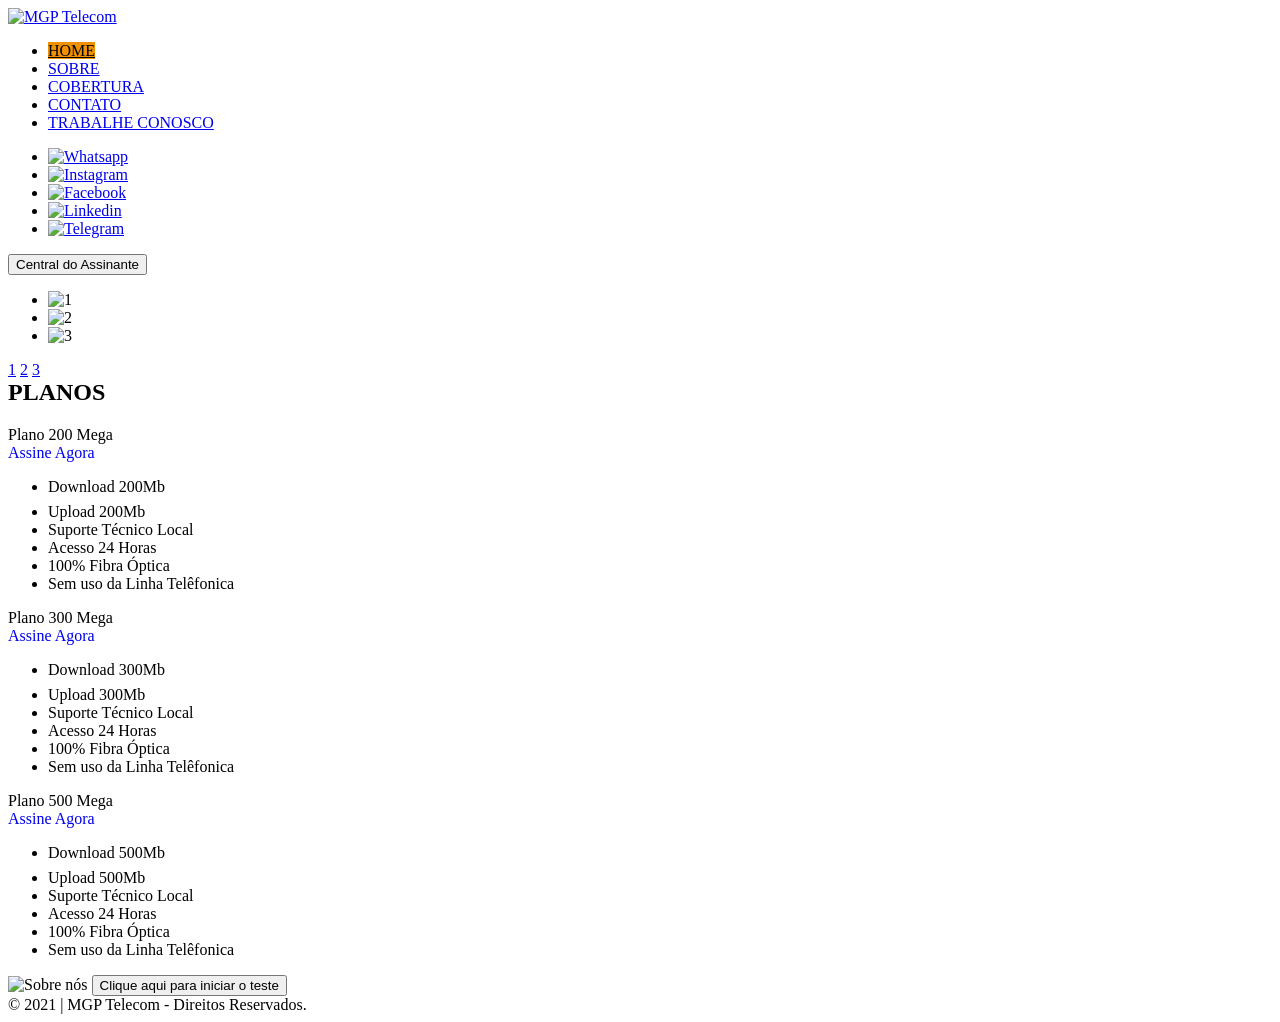
==== index.html @ 91eeede3 "Create index.html" ====
<!DOCTYPE html>
<html lang="pt-br">

<head>
    <meta charset="UTF-8">
    <meta http-equiv="X-UA-Compatible" content="IE=edge">
    <meta name="viewport" content="width=device-width, initial-scale=1.0, max-scale=1.0">
    <title>MGP Telecom</title>
    <meta property="og:locale" content="pt_BR">
    <meta property="og:type" content="website">
    <meta property="og:title" content="MGP Telecom">
    <meta property="og:url" content="https://www.mgp.net.br/">
    <meta property="og:site_name" content="MGP Telecom">
    <link rel="sortcut icon" href="imagens/LogoMGP.png">

    <!--Style principal-->
    <link rel="stylesheet" href="css/style.css">
    <link rel="stylesheet" href="css/index.css">
    <link rel="stylesheet" href="css/cabecalho.css">
    <link rel="stylesheet" type="text/css" href="./javascript/banner/banner.css" />
    <!--Javascript-->
    <script type="text/javascript" src="./javascript/banner/jquery.js"></script>
</head>

<body>
    <div id="all">
        <header>
            <!--Cabeçalho-->
            <div class="container_1">
                <div class="grade_1">
                    <div class="cabecalho_logo">
                        <a class="logomarca" href="index.html"><img src="imagens/logoBrancoSFundoRetangular.png" target="_blank" alt="MGP Telecom"></a>
                    </div>
                    <div class="cabecalho_menu">
                        <ul class="menu_ul">
                            <li><a style="background-color: #f09101;color: #000000;" href="index.html">HOME</a ></li>
                            <li><a href="sobre.html">SOBRE</a></li>
                            <li><a href="cobertura.html">COBERTURA</a></li>
                            <li><a href="contato.html">CONTATO</a></li>
                            <li><a href="trabalheConosco.html">TRABALHE CONOSCO</a></li>
                        </ul>
                    </div>
                    <div class="cabecalho_ld">
                        <div class="cabecalho_ld_informacoes">
                            <div class="cabecalho_ld_informacoes_icones">
                                <ul>
                                    <li>
                                        <a class="icones" href="https://api.whatsapp.com/send?phone=5544999221642&text=Suporte" target="_blank"><img src="imagens/WhatsApp.png" alt="Whatsapp"></a>
                                    </li>
                                    <li>
                                        <a class="icones" href="https://www.instagram.com/mgptelecom/" target="_blank"><img src="imagens/Instagram.png" alt="Instagram"></a>
                                    </li>
                                    <li>
                                        <a class="icones" href="https://www.facebook.com/mgptelecom/" target="_blank"><img src="imagens/Facebook02.png" alt="Facebook"></a>
                                    </li>
                                    <li>
                                        <a class="icones" href="#" target="_blank"><img src="imagens/Linkedin.png" alt="Linkedin"></a>
                                    </li>
                                    <li>
                                        <a class="icones" href="#" target="_blank"><img src="imagens/Telegram.png" alt="Telegram"></a>
                                    </li>
                                </ul>
                            </div>
                        </div>
                        <div class="cabecalho_ld_botao">
                            <a style="text-decoration:none" href="https://central.mgp.net.br/" target="_blank" class="login-window">
                                <button>Central do Assinante</button>
                            </a>
                        </div>
                    </div>
                </div>
            </div>
        </header>
        <!--AtendimentoHuggy-->
        <script>
            var $_Huggy = {
                defaultCountry: '+55',
                widget_id: '2372',
                company: '7444'
            };
            (function(i, s, o, g, r, a, m) {
                i[r] = {
                    context: {
                        id: 'e27ff094fc1bafe46ef575c169237494'
                    }
                };
                a = o;
                o = s.createElement(o);
                o.async = 1;
                o.src = g;
                m = s.getElementsByTagName(a)[0];
                m.parentNode.insertBefore(o, m);
            })(window, document, 'script', 'https://js.huggy.chat/widget.min.js', 'pwz');
        </script>
        <!--FimAtendimentoHuggy-->
        <section>
            <!--Banner-->
            <div class="container_7">
                <div class="grade_7">
                    <div id="wowslider-container1">
                        <div class="ws_images">
                            <ul>
                                <li><img src="./imagens/slider_1.jpg" alt="1" title="1" id="wows1_0" /></li>
                                <li><img src="./imagens/slider_2.png" alt="2" title="2" id="wows1_0" /></li>
                                <li><img src="./imagens/slider_3.jpg" alt="3" title="3" id="wows1_0" /></li>
                            </ul>
                        </div>
                        <div class="ws_bullets">
                            <div>
                                <a href="#" title="1"><span>1</span></a>
                                <a href="#" title="2"><span>2</span></a>
                                <a href="#" title="3"><span>3</span></a>
                            </div>
                        </div>
                        <div class="ws_shadow"></div>
                    </div>
                    <script type="text/javascript" src="./javascript/banner/wowslider.js"></script>
                    <script type="text/javascript" src="./javascript/banner/script.js"></script>
                </div>
            </div>
            <!--FimBanner-->
            <!--Planos-->
            <div class="container_8">
                <div class="grade_8">
                    <h1 style="margin-top: 0px;">PLANOS</h1>
                    <div class="grade_8_organizacao">
                        <div class="plano">
                            <div class="plano_titulo">Plano 200 Mega</div>
                            <div class="plano_linha"></div>
                            <div class="plano_botao">
                                <a style="text-decoration:none" href="https://central.mgp.net.br/" class="login-window">
                                    <div class="plano_botao_clique">Assine Agora</div>
                                </a>
                            </div>
                            <ul>
                                <li style="padding-bottom: 7px">Download 200Mb</li>
                                <li>Upload 200Mb</li>
                                <li>Suporte Técnico Local</li>
                                <li>Acesso 24 Horas</li>
                                <li>100% Fibra Óptica</li>
                                <li>Sem uso da Linha Telêfonica</li>
                            </ul>
                        </div>
                        <div class="plano">
                            <div class="plano_titulo">Plano 300 Mega</div>
                            <div class="plano_linha"></div>
                            <div class="plano_botao">
                                <a style="text-decoration:none" href="https://central.mgp.net.br/" class="login-window">
                                    <div class="plano_botao_clique">Assine Agora</div>
                                </a>
                            </div>
                            <ul>
                                <li style="padding-bottom: 7px">Download 300Mb</li>
                                <li>Upload 300Mb</li>
                                <li>Suporte Técnico Local</li>
                                <li>Acesso 24 Horas</li>
                                <li>100% Fibra Óptica</li>
                                <li>Sem uso da Linha Telêfonica</li>
                            </ul>
                        </div>
                        <div class="plano">
                            <div class="plano_titulo">Plano 500 Mega</div>
                            <div class="plano_linha"></div>
                            <div class="plano_botao">
                                <a style="text-decoration:none" href="https://central.mgp.net.br/" class="login-window">
                                    <div class="plano_botao_clique">Assine Agora</div>
                                </a>
                            </div>
                            <ul>
                                <li style="padding-bottom: 7px">Download 500Mb</li>
                                <li>Upload 500Mb</li>
                                <li>Suporte Técnico Local</li>
                                <li>Acesso 24 Horas</li>
                                <li>100% Fibra Óptica</li>
                                <li>Sem uso da Linha Telêfonica</li>
                            </ul>
                        </div>
                    </div>
                </div>
            </div>
            <!--FimPlanos-->
            <!--Sobre-->
            <div class="container_9">
                <img src="imagens/index/testeDeVelocidade.jpg" alt="Sobre nós">
                <a href="https://www.speedtest.net/server/14752" target="_blank"><button>Clique aqui para iniciar o teste</button></a>
            </div>
            <!--FimSobre-->
        </section>
        <footer>
            <!--Copyright-->
            <div class="container_4">
                <div class="grade_4">
                    <div>&copy; 2021 | MGP Telecom - Direitos Reservados.</div>
                </div>
            </div>
            <!--FimCopyright-->
        </footer>
    </div>
</body>

</html>
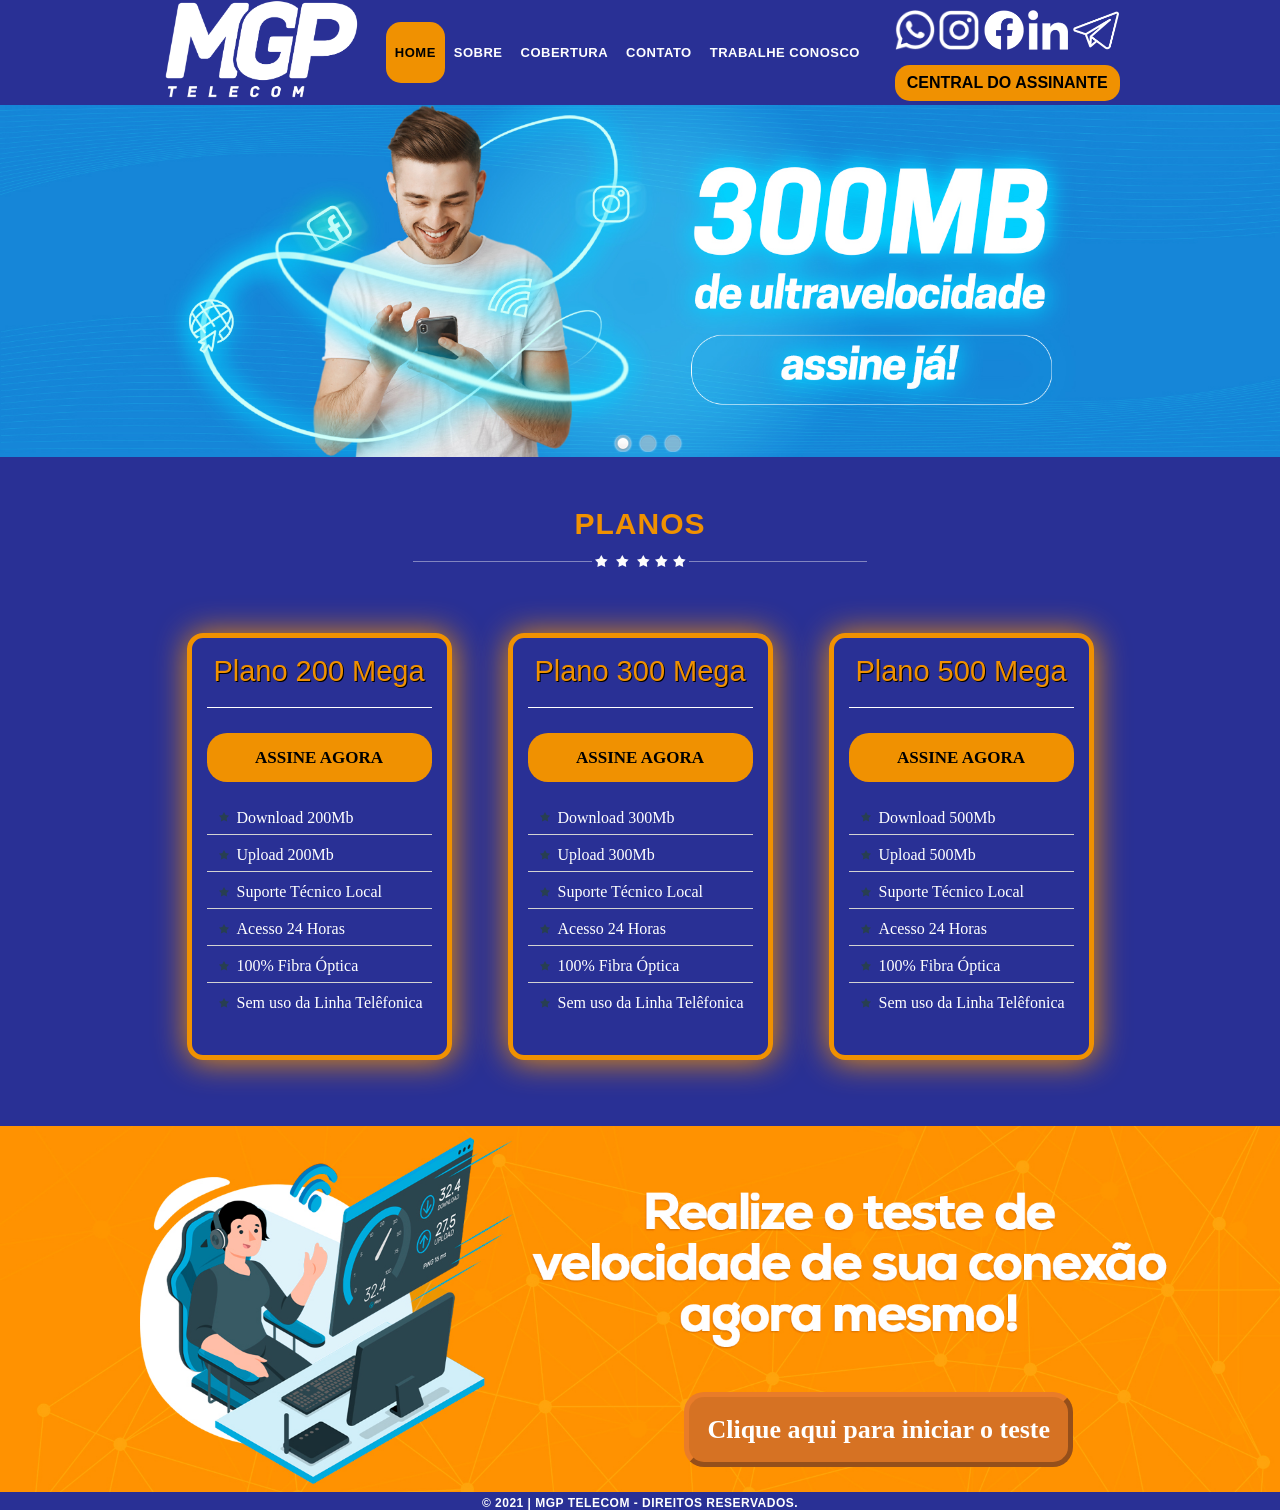
==== commit e0844c9a: "Add files via upload" ====
--- a/index.html
+++ b/index.html
@@ -1,201 +1,199 @@
-<!DOCTYPE html>
-<html lang="pt-br">
-
-<head>
-    <meta charset="UTF-8">
-    <meta http-equiv="X-UA-Compatible" content="IE=edge">
-    <meta name="viewport" content="width=device-width, initial-scale=1.0, max-scale=1.0">
-    <title>MGP Telecom</title>
-    <meta property="og:locale" content="pt_BR">
-    <meta property="og:type" content="website">
-    <meta property="og:title" content="MGP Telecom">
-    <meta property="og:url" content="https://www.mgp.net.br/">
-    <meta property="og:site_name" content="MGP Telecom">
-    <link rel="sortcut icon" href="imagens/LogoMGP.png">
-
-    <!--Style principal-->
-    <link rel="stylesheet" href="css/style.css">
-    <link rel="stylesheet" href="css/index.css">
-    <link rel="stylesheet" href="css/cabecalho.css">
-    <link rel="stylesheet" type="text/css" href="./javascript/banner/banner.css" />
-    <!--Javascript-->
-    <script type="text/javascript" src="./javascript/banner/jquery.js"></script>
-</head>
-
-<body>
-    <div id="all">
-        <header>
-            <!--Cabeçalho-->
-            <div class="container_1">
-                <div class="grade_1">
-                    <div class="cabecalho_logo">
-                        <a class="logomarca" href="index.html"><img src="imagens/logoBrancoSFundoRetangular.png" target="_blank" alt="MGP Telecom"></a>
-                    </div>
-                    <div class="cabecalho_menu">
-                        <ul class="menu_ul">
-                            <li><a style="background-color: #f09101;color: #000000;" href="index.html">HOME</a ></li>
-                            <li><a href="sobre.html">SOBRE</a></li>
-                            <li><a href="cobertura.html">COBERTURA</a></li>
-                            <li><a href="contato.html">CONTATO</a></li>
-                            <li><a href="trabalheConosco.html">TRABALHE CONOSCO</a></li>
-                        </ul>
-                    </div>
-                    <div class="cabecalho_ld">
-                        <div class="cabecalho_ld_informacoes">
-                            <div class="cabecalho_ld_informacoes_icones">
-                                <ul>
-                                    <li>
-                                        <a class="icones" href="https://api.whatsapp.com/send?phone=5544999221642&text=Suporte" target="_blank"><img src="imagens/WhatsApp.png" alt="Whatsapp"></a>
-                                    </li>
-                                    <li>
-                                        <a class="icones" href="https://www.instagram.com/mgptelecom/" target="_blank"><img src="imagens/Instagram.png" alt="Instagram"></a>
-                                    </li>
-                                    <li>
-                                        <a class="icones" href="https://www.facebook.com/mgptelecom/" target="_blank"><img src="imagens/Facebook02.png" alt="Facebook"></a>
-                                    </li>
-                                    <li>
-                                        <a class="icones" href="#" target="_blank"><img src="imagens/Linkedin.png" alt="Linkedin"></a>
-                                    </li>
-                                    <li>
-                                        <a class="icones" href="#" target="_blank"><img src="imagens/Telegram.png" alt="Telegram"></a>
-                                    </li>
-                                </ul>
-                            </div>
-                        </div>
-                        <div class="cabecalho_ld_botao">
-                            <a style="text-decoration:none" href="https://central.mgp.net.br/" target="_blank" class="login-window">
-                                <button>Central do Assinante</button>
-                            </a>
-                        </div>
-                    </div>
-                </div>
-            </div>
-        </header>
-        <!--AtendimentoHuggy-->
-        <script>
-            var $_Huggy = {
-                defaultCountry: '+55',
-                widget_id: '2372',
-                company: '7444'
-            };
-            (function(i, s, o, g, r, a, m) {
-                i[r] = {
-                    context: {
-                        id: 'e27ff094fc1bafe46ef575c169237494'
-                    }
-                };
-                a = o;
-                o = s.createElement(o);
-                o.async = 1;
-                o.src = g;
-                m = s.getElementsByTagName(a)[0];
-                m.parentNode.insertBefore(o, m);
-            })(window, document, 'script', 'https://js.huggy.chat/widget.min.js', 'pwz');
-        </script>
-        <!--FimAtendimentoHuggy-->
-        <section>
-            <!--Banner-->
-            <div class="container_7">
-                <div class="grade_7">
-                    <div id="wowslider-container1">
-                        <div class="ws_images">
-                            <ul>
-                                <li><img src="./imagens/slider_1.jpg" alt="1" title="1" id="wows1_0" /></li>
-                                <li><img src="./imagens/slider_2.png" alt="2" title="2" id="wows1_0" /></li>
-                                <li><img src="./imagens/slider_3.jpg" alt="3" title="3" id="wows1_0" /></li>
-                            </ul>
-                        </div>
-                        <div class="ws_bullets">
-                            <div>
-                                <a href="#" title="1"><span>1</span></a>
-                                <a href="#" title="2"><span>2</span></a>
-                                <a href="#" title="3"><span>3</span></a>
-                            </div>
-                        </div>
-                        <div class="ws_shadow"></div>
-                    </div>
-                    <script type="text/javascript" src="./javascript/banner/wowslider.js"></script>
-                    <script type="text/javascript" src="./javascript/banner/script.js"></script>
-                </div>
-            </div>
-            <!--FimBanner-->
-            <!--Planos-->
-            <div class="container_8">
-                <div class="grade_8">
-                    <h1 style="margin-top: 0px;">PLANOS</h1>
-                    <div class="grade_8_organizacao">
-                        <div class="plano">
-                            <div class="plano_titulo">Plano 200 Mega</div>
-                            <div class="plano_linha"></div>
-                            <div class="plano_botao">
-                                <a style="text-decoration:none" href="https://central.mgp.net.br/" class="login-window">
-                                    <div class="plano_botao_clique">Assine Agora</div>
-                                </a>
-                            </div>
-                            <ul>
-                                <li style="padding-bottom: 7px">Download 200Mb</li>
-                                <li>Upload 200Mb</li>
-                                <li>Suporte Técnico Local</li>
-                                <li>Acesso 24 Horas</li>
-                                <li>100% Fibra Óptica</li>
-                                <li>Sem uso da Linha Telêfonica</li>
-                            </ul>
-                        </div>
-                        <div class="plano">
-                            <div class="plano_titulo">Plano 300 Mega</div>
-                            <div class="plano_linha"></div>
-                            <div class="plano_botao">
-                                <a style="text-decoration:none" href="https://central.mgp.net.br/" class="login-window">
-                                    <div class="plano_botao_clique">Assine Agora</div>
-                                </a>
-                            </div>
-                            <ul>
-                                <li style="padding-bottom: 7px">Download 300Mb</li>
-                                <li>Upload 300Mb</li>
-                                <li>Suporte Técnico Local</li>
-                                <li>Acesso 24 Horas</li>
-                                <li>100% Fibra Óptica</li>
-                                <li>Sem uso da Linha Telêfonica</li>
-                            </ul>
-                        </div>
-                        <div class="plano">
-                            <div class="plano_titulo">Plano 500 Mega</div>
-                            <div class="plano_linha"></div>
-                            <div class="plano_botao">
-                                <a style="text-decoration:none" href="https://central.mgp.net.br/" class="login-window">
-                                    <div class="plano_botao_clique">Assine Agora</div>
-                                </a>
-                            </div>
-                            <ul>
-                                <li style="padding-bottom: 7px">Download 500Mb</li>
-                                <li>Upload 500Mb</li>
-                                <li>Suporte Técnico Local</li>
-                                <li>Acesso 24 Horas</li>
-                                <li>100% Fibra Óptica</li>
-                                <li>Sem uso da Linha Telêfonica</li>
-                            </ul>
-                        </div>
-                    </div>
-                </div>
-            </div>
-            <!--FimPlanos-->
-            <!--Sobre-->
-            <div class="container_9">
-                <img src="imagens/index/testeDeVelocidade.jpg" alt="Sobre nós">
-                <a href="https://www.speedtest.net/server/14752" target="_blank"><button>Clique aqui para iniciar o teste</button></a>
-            </div>
-            <!--FimSobre-->
-        </section>
-        <footer>
-            <!--Copyright-->
-            <div class="container_4">
-                <div class="grade_4">
-                    <div>&copy; 2021 | MGP Telecom - Direitos Reservados.</div>
-                </div>
-            </div>
-            <!--FimCopyright-->
-        </footer>
-    </div>
-</body>
-
-</html>
+<!DOCTYPE html>
+<html lang="pt-br">
+
+<head>
+    <meta charset="UTF-8">
+    <meta http-equiv="X-UA-Compatible" content="IE=edge">
+    <meta name="viewport" content="width=device-width, initial-scale=1.0, max-scale=1.0">
+    <title>MGP Telecom</title>
+    <meta property="og:locale" content="pt_BR">
+    <meta property="og:type" content="website">
+    <meta property="og:title" content="MGP Telecom">
+    <meta property="og:url" content="https://www.mgp.net.br/">
+    <meta property="og:site_name" content="MGP Telecom">
+    <link rel="sortcut icon" href="imagens/LogoMGP.png">
+
+    <!--Style principal-->
+    <link rel="stylesheet" href="css/style.css">
+    <link rel="stylesheet" href="css/index.css">
+    <link rel="stylesheet" href="css/cabecalho.css">
+    <link rel="stylesheet" type="text/css" href="./javascript/banner/banner.css" />
+    <!--Javascript-->
+    <script type="text/javascript" src="./javascript/banner/jquery.js"></script>
+</head>
+
+<body>
+    <div id="all">
+        <header>
+            <!--Cabeçalho-->
+            <div class="container_1">
+                <div class="cabecalho_logo">
+                    <a class="logomarca" href="index.html"><img src="imagens/logoBrancoSFundoRetangular.png" target="_blank" alt="MGP Telecom"></a>
+                </div>
+                <div class="cabecalho_menu">
+                    <ul class="menu_ul">
+                        <li><a style="background-color: #f09101;color: #000000;" href="index.html">HOME</a></li>
+                        <li><a href="sobre.html">SOBRE</a></li>
+                        <li><a href="cobertura.html">COBERTURA</a></li>
+                        <li><a href="contato.html">CONTATO</a></li>
+                        <li><a href="trabalheConosco.html">TRABALHE CONOSCO</a></li>
+                    </ul>
+                </div>
+                <div class="cabecalho_ld">
+                    <div class="cabecalho_ld_informacoes">
+                        <div class="cabecalho_ld_informacoes_icones">
+                            <ul>
+                                <li>
+                                    <a class="icones" href="https://api.whatsapp.com/send?phone=5544999221642&text=Suporte" target="_blank"><img src="imagens/WhatsApp.png" alt="Whatsapp"></a>
+                                </li>
+                                <li>
+                                    <a class="icones" href="https://www.instagram.com/mgptelecom/" target="_blank"><img src="imagens/Instagram.png" alt="Instagram"></a>
+                                </li>
+                                <li>
+                                    <a class="icones" href="https://www.facebook.com/mgptelecom/" target="_blank"><img src="imagens/Facebook02.png" alt="Facebook"></a>
+                                </li>
+                                <li>
+                                    <a class="icones" href="#" target="_blank"><img src="imagens/Linkedin.png" alt="Linkedin"></a>
+                                </li>
+                                <li>
+                                    <a class="icones" href="#" target="_blank"><img src="imagens/Telegram.png" alt="Telegram"></a>
+                                </li>
+                            </ul>
+                        </div>
+                    </div>
+                    <div class="cabecalho_ld_botao">
+                        <a style="text-decoration:none" href="https://central.mgp.net.br/" target="_blank" class="login-window">
+                            <button>Central do Assinante</button>
+                        </a>
+                    </div>
+                </div>
+            </div>
+        </header>
+        <!--AtendimentoHuggy-->
+        <script>
+            var $_Huggy = {
+                defaultCountry: '+55',
+                widget_id: '2372',
+                company: '7444'
+            };
+            (function(i, s, o, g, r, a, m) {
+                i[r] = {
+                    context: {
+                        id: 'e27ff094fc1bafe46ef575c169237494'
+                    }
+                };
+                a = o;
+                o = s.createElement(o);
+                o.async = 1;
+                o.src = g;
+                m = s.getElementsByTagName(a)[0];
+                m.parentNode.insertBefore(o, m);
+            })(window, document, 'script', 'https://js.huggy.chat/widget.min.js', 'pwz');
+        </script>
+        <!--FimAtendimentoHuggy-->
+        <section>
+            <!--Banner-->
+            <div class="container_7">
+                <div class="grade_7">
+                    <div id="wowslider-container1">
+                        <div class="ws_images">
+                            <ul>
+                                <li><img src="./imagens/slider_1.jpg" alt="1" title="1" id="wows1_0" /></li>
+                                <li><img src="./imagens/slider_2.png" alt="2" title="2" id="wows1_0" /></li>
+                                <li><img src="./imagens/slider_3.jpg" alt="3" title="3" id="wows1_0" /></li>
+                            </ul>
+                        </div>
+                        <div class="ws_bullets">
+                            <div>
+                                <a href="#" title="1"><span>1</span></a>
+                                <a href="#" title="2"><span>2</span></a>
+                                <a href="#" title="3"><span>3</span></a>
+                            </div>
+                        </div>
+                        <div class="ws_shadow"></div>
+                    </div>
+                    <script type="text/javascript" src="./javascript/banner/wowslider.js"></script>
+                    <script type="text/javascript" src="./javascript/banner/script.js"></script>
+                </div>
+            </div>
+            <!--FimBanner-->
+            <!--Planos-->
+            <div class="container_8">
+                <div class="grade_8">
+                    <h1 style="margin-top: 0px;">PLANOS</h1>
+                    <div class="grade_8_organizacao">
+                        <div class="plano">
+                            <div class="plano_titulo">Plano 200 Mega</div>
+                            <div class="plano_linha"></div>
+                            <div class="plano_botao">
+                                <a style="text-decoration:none" href="https://central.mgp.net.br/" class="login-window">
+                                    <div class="plano_botao_clique">Assine Agora</div>
+                                </a>
+                            </div>
+                            <ul>
+                                <li style="padding-bottom: 7px">Download 200Mb</li>
+                                <li>Upload 200Mb</li>
+                                <li>Suporte Técnico Local</li>
+                                <li>Acesso 24 Horas</li>
+                                <li>100% Fibra Óptica</li>
+                                <li>Sem uso da Linha Telêfonica</li>
+                            </ul>
+                        </div>
+                        <div class="plano">
+                            <div class="plano_titulo">Plano 300 Mega</div>
+                            <div class="plano_linha"></div>
+                            <div class="plano_botao">
+                                <a style="text-decoration:none" href="https://central.mgp.net.br/" class="login-window">
+                                    <div class="plano_botao_clique">Assine Agora</div>
+                                </a>
+                            </div>
+                            <ul>
+                                <li style="padding-bottom: 7px">Download 300Mb</li>
+                                <li>Upload 300Mb</li>
+                                <li>Suporte Técnico Local</li>
+                                <li>Acesso 24 Horas</li>
+                                <li>100% Fibra Óptica</li>
+                                <li>Sem uso da Linha Telêfonica</li>
+                            </ul>
+                        </div>
+                        <div class="plano">
+                            <div class="plano_titulo">Plano 500 Mega</div>
+                            <div class="plano_linha"></div>
+                            <div class="plano_botao">
+                                <a style="text-decoration:none" href="https://central.mgp.net.br/" class="login-window">
+                                    <div class="plano_botao_clique">Assine Agora</div>
+                                </a>
+                            </div>
+                            <ul>
+                                <li style="padding-bottom: 7px">Download 500Mb</li>
+                                <li>Upload 500Mb</li>
+                                <li>Suporte Técnico Local</li>
+                                <li>Acesso 24 Horas</li>
+                                <li>100% Fibra Óptica</li>
+                                <li>Sem uso da Linha Telêfonica</li>
+                            </ul>
+                        </div>
+                    </div>
+                </div>
+            </div>
+            <!--FimPlanos-->
+            <!--Sobre-->
+            <div class="container_9">
+                <img src="imagens/index/testeDeVelocidade.jpg" alt="Sobre nós">
+                <a href="https://www.speedtest.net/server/14752" target="_blank"><button>Clique aqui para iniciar o teste</button></a>
+            </div>
+            <!--FimSobre-->
+        </section>
+        <footer>
+            <!--Copyright-->
+            <div class="container_4">
+                <div class="grade_4">
+                    <div>&copy; 2021 | MGP Telecom - Direitos Reservados.</div>
+                </div>
+            </div>
+            <!--FimCopyright-->
+        </footer>
+    </div>
+</body>
+
+</html>
--- a/css/style.css
+++ b/css/style.css
@@ -0,0 +1,204 @@
+@import "cabecalho.css";
+@import "cobertura.css";
+@import "index.css";
+@import "vagas.css";
+html {
+    height: 100%;
+}
+
+body {
+    text-align: left;
+    background: #293095;
+    font-family: Verdana, Tahoma, Arial;
+    margin: 0;
+    padding: 0;
+    height: 100%;
+}
+
+* {
+    list-style: none;
+    padding: 0px;
+    margin: 0px;
+}
+
+#all {
+    height: 100%;
+    width: 100%;
+    margin: auto;
+}
+
+footer {
+    position: relative;
+    bottom: 0px;
+    width: 100%;
+}
+
+.container_1 {
+    background: #293095;
+    display: flex;
+    justify-content: center;
+    align-items: center;
+}
+
+.bg-1 {
+    background: #293095;
+    -webkit-text-size-adjust: none;
+    display: block;
+}
+
+.container_2 {
+    position: relative;
+    width: 38%;
+    max-width: 1000px;
+    min-width: 755px;
+    margin: 0 auto;
+    padding: 0;
+    background: transparent;
+    font-size: 100%;
+    border: 0;
+    outline: 0;
+    vertical-align: top;
+    -webkit-text-size-adjust: none;
+}
+
+.container_2:after {
+    content: "\0020";
+    display: block;
+    height: 0;
+    clear: both;
+    visibility: hidden;
+}
+
+.container_3 {
+    max-height: 170px;
+    width: 100%;
+    background: #293095;
+    ;
+}
+
+.container_4 {
+    background: #293095;
+    ;
+}
+
+.container_5 {
+    max-height: 1000px;
+    width: 100%;
+    background: #f09101;
+}
+
+.container_6 {
+    min-height: 509px;
+    width: 100%;
+}
+
+.container_7 {
+    max-height: 550px;
+    width: 100%;
+}
+
+.container_8 {
+    min-height: 620px;
+    width: 100%;
+    background: #293095;
+}
+
+.container_9 {
+    width: 100%;
+    position: relative;
+}
+
+.container_10 {
+    width: 100%;
+    text-align: center;
+}
+
+.grade_1 {
+    margin: auto;
+    height: 100%;
+}
+
+.grade_2 {
+    width: 100%;
+    min-width: 680px;
+    float: left;
+    display: inline;
+    margin-left: 10px;
+    margin-right: 10px;
+    background: transparent;
+    font-size: 100%;
+    margin: 0;
+    margin-top: 0px;
+    padding: 0;
+    border: 0;
+    outline: 0;
+    vertical-align: top;
+    -webkit-text-size-adjust: none;
+}
+
+.grade_3 {
+    height: 100%;
+    margin: auto;
+    text-align: center;
+    width: 60%;
+}
+
+.grade_4 {
+    height: 100%;
+    margin: auto;
+    width: 80%;
+}
+
+.grade_5 {
+    margin: auto;
+    height: 100%;
+    width: 65%;
+}
+
+.grade_6 {
+    height: 100%;
+    margin: auto;
+    width: 73%;
+}
+
+.grade_7 {
+    height: 100%;
+    width: 100%;
+}
+
+.grade_8 {
+    height: 100%;
+    width: 80%;
+    margin: auto;
+}
+
+.grade_9 {
+    max-height: 300px;
+    min-height: 250px;
+    width: 61%;
+    margin: auto;
+}
+
+.grade_9_banner {
+    width: 100%;
+    text-align: center;
+}
+
+@media only screen and (max-width: 720px) {
+    .container_8 {
+        min-height: 578px;
+    }
+}
+
+@media only screen and (max-width: 600px) {
+    .grade_8 h1 {
+        font-size: 28px;
+        padding-top: 26px;
+    }
+}
+
+@media only screen and (max-width: 600px) {
+    .container_8 {
+        min-height: 537px;
+    }
+}
--- a/css/index.css
+++ b/css/index.css
@@ -0,0 +1,277 @@
+    .grade_8 h1 {
+        font-family: 'Oswald', sans-serif;
+        color: #F09101;
+        font-size: 30px;
+        line-height: 30px;
+        background: url(../imagens/index/bord-7.png) center bottom no-repeat;
+        text-align: center;
+        text-transform: uppercase;
+        padding-top: 52px;
+        padding-bottom: 28px;
+        letter-spacing: 1px;
+    }
+    
+    .grade_8_organizacao {
+        position: relative;
+        margin: 0 auto;
+        padding: 38px;
+        display: flex;
+        flex-direction: row;
+        justify-content: center;
+        align-items: center;
+    }
+    
+    .plano {
+        border: 5px solid #F09101;
+        border-radius: 16px;
+        margin-top: 30px;
+        margin: 30px;
+        text-align: center;
+        padding: 10px 15px 32px;
+        width: 225px;
+        height: 375px;
+        -moz-box-shadow: 0px 0px 1em #666;
+        -webkit-box-shadow: 1px 1px 2em #f09101;
+    }
+    
+    .plano_titulo {
+        font-family: 'Oswald', sans-serif;
+        text-shadow: 1px 1px #000;
+        font-size: 30px;
+        line-height: 46px;
+        color: #F09101;
+        font-weight: normal;
+        background: transparent;
+        margin: 0;
+        margin-top: 0px;
+        padding: 0;
+        border: 0;
+        outline: 0;
+        vertical-align: top;
+        text-align: center;
+    }
+    
+    .plano_linha {
+        border-bottom: 1px solid #fff;
+        padding-bottom: 13px;
+    }
+    
+    .plano_botao_clique {
+        background: #F09101;
+        font-family: 'Avenir 85 Heavy';
+        color: #000;
+        text-transform: uppercase;
+        font-size: 17px;
+        font-weight: bolder;
+        padding: 12px 20px;
+        border: none;
+        cursor: pointer;
+        margin-left: 0px;
+        top: 25px;
+        position: relative;
+        line-height: 1.5em;
+        outline: none;
+        transition: all 0.3s ease-in-out;
+        text-align: center;
+        border-radius: 20px;
+    }
+    
+    .plano_botao_clique:hover {
+        color: #000;
+        background: #fff;
+    }
+    
+    .plano ul {
+        list-style: none;
+        text-align: left;
+        padding-left: 0px;
+        margin-top: 56px;
+        color: #fff;
+        font-family: 'Bahnschrift SemiBold';
+    }
+    
+    .plano li+li {
+        background: url(../imagens/index/icon-1.png) 12px 15px no-repeat;
+        border-top: 1px solid #d2d2d2;
+        padding-top: 11px;
+        padding-bottom: 7px;
+    }
+    
+    .plano li {
+        background: url(../imagens/index/icon-1.png) 12px 10px no-repeat;
+        padding-top: 7px;
+        padding-left: 30px;
+        vertical-align: top;
+    }
+    
+    .container_9 img {
+        max-width: 100%;
+        max-height: 100%;
+        width: 100%;
+        position: relative;
+        display: inline-block;
+    }
+    
+    .container_9 button {
+        position: relative;
+        z-index: 1;
+        top: 0%;
+        float: right;
+        right: 21%;
+        width: 419px;
+        height: 89px;
+        padding: 0;
+        margin: -156px 0px 0px 0px;
+        border-radius: 20px;
+        background: #d67223;
+        border: 5px outset #e97c29;
+        font-size: 27px;
+        font-family: "raleway";
+        font-weight: bolder;
+        color: #FFF;
+    }
+    
+    .container_9 button:hover {
+        background: #4b5cbd;
+        border: 5px outset #293095;
+    }
+    
+    @media only screen and (max-width: 1340px) {
+        .grade_8 {
+            width: 100%;
+        }
+        .plano {
+            margin: 28px;
+        }
+        .plano ul {
+            margin-top: 45px;
+        }
+        .plano_titulo {
+            font-size: 29px;
+        }
+        .container_9 button {
+            margin: -104px -62px 0px 0px;
+            width: 389px;
+            height: 75px;
+            font-size: 26px;
+        }
+    }
+    
+    @media only screen and (max-width: 1000px) {
+        .plano {
+            margin: 16px;
+        }
+        .grade_8_organizacao {
+            padding: 40px 0px;
+        }
+        .container_9 button {
+            margin: -90px -62px 0px 0px;
+            width: 334px;
+            height: 61px;
+            font-size: 22px;
+        }
+    }
+    
+    @media only screen and (max-width: 850px) {
+        .plano {
+            margin: 10px;
+        }
+        .plano_titulo {
+            font-size: 24px;
+        }
+        .plano li {
+            font-size: 15px;
+        }
+        .container_9 button {
+            margin: -75px -68px 0px 0px;
+            width: 310px;
+            height: 49px;
+            font-size: 20px;
+        }
+    }
+    
+    @media only screen and (max-width: 720px) {
+        .plano {
+            margin: 4px;
+            height: 334px;
+        }
+        .plano_titulo {
+            font-size: 20px;
+        }
+        .plano_botao_clique {
+            font-size: 14px;
+        }
+        .plano li {
+            font-size: 12px;
+        }
+        .container_9 button {
+            margin: -65px -56px 0px 0px;
+            width: 261px;
+            height: 41px;
+            font-size: 16px;
+            border-radius: 17px;
+        }
+    }
+    
+    @media only screen and (max-width: 600px) {
+        .grade_8 h1 {
+            font-size: 29px;
+            padding-top: 26px;
+        }
+        .plano_titulo {
+            font-size: 16px;
+        }
+        .plano_botao_clique {
+            font-size: 12px;
+            padding: 10px 5px;
+        }
+        .plano li {
+            font-size: 10px;
+            padding-left: 7px;
+            /* background: url(../imagens/index/icon-1.png) 12px 10px no-repeat; */
+        }
+        .container_9 button {
+            margin: -53px -49px 0px 0px;
+            width: 220px;
+            height: 27px;
+            font-size: 13px;
+            border-radius: 17px;
+        }
+    }
+    
+    @media only screen and (max-width: 500px) {
+        .grade_8 h1 {
+            font-size: 28px;
+            padding-top: 25px;
+        }
+        .plano_titulo {
+            font-size: 11px;
+        }
+        .plano_botao_clique {
+            font-size: 10px;
+            padding: 10px 1px;
+            top: 20px;
+        }
+        .plano li {
+            font-size: 9px;
+            padding-left: 0px;
+            /* background: url(../imagens/index/icon-1.png) 12px 10px no-repeat; */
+        }
+        .plano_linha {
+            padding-bottom: 3px;
+        }
+        .plano ul {
+            margin-top: 35px;
+        }
+        .plano {
+            margin: 4px;
+            height: 300px;
+        }
+        .container_9 button {
+            margin: -45px -47px 0px 0px;
+            width: 182px;
+            height: 27px;
+            font-size: 11px;
+            border-radius: 10px;
+        }
+    }
--- a/css/cabecalho.css
+++ b/css/cabecalho.css
@@ -0,0 +1,204 @@
+    .cabecalho_logo {
+        display: flex;
+    }
+    
+    .cabecalho_logo img {
+        max-width: 200px;
+        width: 100%;
+    }
+    
+    .cabecalho_menu {
+        display: flex;
+        margin-left: 4%;
+        flex-direction: row;
+    }
+    
+    .cabecalho_ld {
+        display: flex;
+        float: right;
+        margin-left: 2%;
+        flex-direction: column;
+        justify-content: center;
+        align-items: center;
+    }
+    
+    .cabecalho_ld_informacoes {
+        width: 100%;
+        display: flex;
+        flex-direction: row;
+        align-content: center;
+        justify-content: center;
+        align-items: center;
+    }
+    
+    .cabecalho_ld_informacoes_icones {
+        float: right;
+        width: 100%;
+        height: 100%;
+    }
+    
+    .cabecalho_ld_informacoes_icones ul {
+        list-style-type: none;
+        padding: 0px;
+        margin: 0px;
+        text-align: center;
+        margin-top: 3%;
+    }
+    
+    .cabecalho_ld_informacoes_icones li {
+        margin: 0px;
+        border: 0px;
+        display: inline-block;
+    }
+    
+    .cabecalho_ld_informacoes_icones img {
+        max-height: 40px;
+        width: 100%;
+    }
+    
+    .cabecalho_ld_botao {
+        height: 50%;
+        width: 100%;
+        margin-top: 5%;
+    }
+    
+    .cabecalho_ld_botao button {
+        background: #f09101;
+        text-transform: uppercase;
+        font-size: 100%;
+        font-weight: bolder;
+        padding: 4%;
+        border: none;
+        cursor: pointer;
+        width: 100%;
+        transition: all 0.6s ease-in-out;
+        text-align: center;
+        border-radius: 15px;
+    }
+    
+    .cabecalho_ld_botao button:hover {
+        background-color: #293095;
+        color: #fff;
+    }
+    
+    .menu_ul li {
+        float: left;
+    }
+    
+    .menu_ul a {
+        display: block;
+        padding: 23px 21px 23px;
+        font-weight: bolder;
+        letter-spacing: 0.5px;
+        text-decoration: none;
+        color: #fff;
+        font-size: 13px;
+        border-radius: 15px;
+    }
+    
+    .menu_ul a:hover {
+        background: #f09101;
+        color: #000000;
+    }
+    
+    footer div {
+        text-transform: uppercase;
+        text-align: center;
+        font-weight: bolder;
+        color: #fff;
+        font-size: 12px;
+        letter-spacing: 0.5px;
+        margin-bottom: 12px;
+    }
+    
+    @media only screen and (max-width: 1340px) {
+        .menu_ul a {
+            padding: 23px 9px 23px;
+        }
+        .cabecalho_menu {
+            margin-left: 2%;
+        }
+    }
+    
+    @media only screen and (max-width: 1000px) {
+        .cabecalho_ld_informacoes_icones img {
+            max-height: 30px;
+        }
+        .cabecalho_logo img {
+            max-width: 160px;
+        }
+        .menu_ul a {
+            letter-spacing: -0.3px;
+            padding: 23px 7px 23px;
+            font-size: 12px;
+        }
+        .cabecalho_ld_botao button {
+            margin-bottom: 10px;
+            font-size: 94%;
+        }
+    }
+    
+    @media only screen and (max-width: 850px) {
+        .cabecalho_ld_informacoes_icones img {
+            max-height: 22px;
+        }
+        .cabecalho_ld_botao button {
+            font-size: 12px;
+            margin-bottom: 6px;
+        }
+        .menu_ul a {
+            font-size: 10px;
+            padding: 23px 5px 23px;
+        }
+        .cabecalho_logo img {
+            max-width: 122px;
+        }
+    }
+    
+    @media only screen and (max-width: 720px) {
+        .cabecalho_ld {
+            margin-left: 0%;
+        }
+        .cabecalho_logo img {
+            max-width: 97px;
+        }
+        .cabecalho_menu {
+            margin-left: 0.5%;
+        }
+    }
+    
+    @media only screen and (max-width: 600px) {
+        .cabecalho_ld_informacoes_icones img {
+            max-height: 18px;
+        }
+        .menu_ul a {
+            font-size: 9px;
+            padding: 23px 4px 23px;
+            letter-spacing: -1.3px;
+        }
+        .cabecalho_ld_botao button {
+            font-size: 10px;
+            margin-bottom: 6px;
+        }
+    }
+    
+    @media only screen and (max-width: 500px) {
+        .cabecalho_logo img {
+            max-width: 80px;
+        }
+        .cabecalho_ld_botao button {
+            font-size: 8px;
+            margin-bottom: 6px;
+        }
+        .cabecalho_ld_informacoes_icones img {
+            max-height: 12px;
+        }
+        .menu_ul a {
+            font-size: 7px;
+            padding: 23px 2px 23px;
+            letter-spacing: -1px;
+        }
+        footer div {
+            font-size: 10px;
+        }
+    }
--- a/javascript/banner/banner.css
+++ b/javascript/banner/banner.css
@@ -0,0 +1,555 @@
+/*
+ *	generated by WOW Slider 8.7
+ *	template Salient
+ */
+
+@import url(https://fonts.googleapis.com/css?family=Marmelad&subset=latin,latin-ext,cyrillic);
+#wowslider-container1 {
+    display: table;
+    zoom: 1;
+    position: relative;
+    width: 100%;
+    max-width: 2000px;
+    max-height: 550px;
+    margin: 0px auto 0px;
+    z-index: 90;
+    text-align: left;
+    font-size: 10px;
+    text-shadow: none;
+    -webkit-box-sizing: content-box;
+    -moz-box-sizing: content-box;
+    box-sizing: content-box;
+}
+
+* html #wowslider-container1 {
+    width: 2000px
+}
+
+#wowslider-container1 .ws_images ul {
+    position: relative;
+    width: 10000%;
+    height: 100%;
+    left: 0;
+    list-style: none;
+    margin: 0;
+    padding: 0;
+    border-spacing: 0;
+    overflow: visible;
+}
+
+#wowslider-container1 .ws_images ul li {
+    position: relative;
+    width: 1%;
+    height: 100%;
+    line-height: 0;
+    /*opera*/
+    overflow: hidden;
+    float: left;
+    padding: 0 0 0 0 !important;
+    margin: 0 0 0 0 !important;
+}
+
+#wowslider-container1 .ws_images {
+    position: relative;
+    left: 0;
+    top: 0;
+    height: 100%;
+    max-height: 550px;
+    max-width: 2000px;
+    vertical-align: top;
+    border: none;
+    overflow: hidden;
+}
+
+#wowslider-container1 .ws_images ul a {
+    width: 100%;
+    height: 100%;
+    max-height: 550px;
+    display: block;
+    color: transparent;
+}
+
+#wowslider-container1 img {
+    max-width: none !important;
+}
+
+#wowslider-container1 .ws_images .ws_list img,
+#wowslider-container1 .ws_images>div>img {
+    width: 100%;
+    border: none 0;
+    max-width: none;
+    padding: 0;
+    margin: 0;
+}
+
+#wowslider-container1 .ws_images>div>img {
+    max-height: 550px;
+}
+
+#wowslider-container1 .ws_images iframe {
+    position: absolute;
+    z-index: -1;
+}
+
+#wowslider-container1 .ws-title>div {
+    display: inline-block !important;
+}
+
+#wowslider-container1 a {
+    text-decoration: none;
+    outline: none;
+    border: none;
+}
+
+#wowslider-container1 .ws_bullets {
+    float: left;
+    position: absolute;
+    z-index: 70;
+}
+
+#wowslider-container1 .ws_bullets div {
+    position: relative;
+    float: left;
+    font-size: 0px;
+}
+
+
+/* compatibility with Joomla styles */
+
+#wowslider-container1 .ws_bullets a {
+    line-height: 0;
+}
+
+#wowslider-container1 .ws_script {
+    display: none;
+}
+
+#wowslider-container1 sound,
+#wowslider-container1 object {
+    position: absolute;
+}
+
+
+/* prevent some of users reset styles */
+
+#wowslider-container1 .ws_effect {
+    position: static;
+    width: 100%;
+    height: 100%;
+}
+
+#wowslider-container1 .ws_photoItem {
+    border: 2em solid #fff;
+    margin-left: -2em;
+    margin-top: -2em;
+}
+
+#wowslider-container1 .ws_cube_side {
+    background: #A6A5A9;
+}
+
+#wowslider-container1.ws_gestures {
+    cursor: -webkit-grab;
+    cursor: -moz-grab;
+    cursor: url("[data-uri]"), move;
+}
+
+#wowslider-container1.ws_gestures.ws_grabbing {
+    cursor: -webkit-grabbing;
+    cursor: -moz-grabbing;
+    cursor: url("[data-uri]"), move;
+}
+
+
+/* hide controls when video start play */
+
+#wowslider-container1.ws_video_playing .ws_bullets,
+#wowslider-container1.ws_video_playing .ws_fullscreen,
+#wowslider-container1.ws_video_playing .ws_next,
+#wowslider-container1.ws_video_playing .ws_prev {
+    display: none;
+}
+
+
+/* youtube/vimeo buttons */
+
+#wowslider-container1 .ws_video_btn {
+    position: absolute;
+    display: none;
+    cursor: pointer;
+    top: 0;
+    left: 0;
+    width: 100%;
+    height: 100%;
+    z-index: 55;
+}
+
+#wowslider-container1 .ws_video_btn.ws_youtube,
+#wowslider-container1 .ws_video_btn.ws_vimeo {
+    display: block;
+}
+
+#wowslider-container1 .ws_video_btn div {
+    position: absolute;
+    background-image: url(./playvideo.png);
+    background-size: 200%;
+    top: 50%;
+    left: 50%;
+    width: 7em;
+    height: 5em;
+    margin-left: -3.5em;
+    margin-top: -2.5em;
+}
+
+#wowslider-container1 .ws_video_btn.ws_youtube div {
+    background-position: 0 0;
+}
+
+#wowslider-container1 .ws_video_btn.ws_youtube:hover div {
+    background-position: 100% 0;
+}
+
+#wowslider-container1 .ws_video_btn.ws_vimeo div {
+    background-position: 0 100%;
+}
+
+#wowslider-container1 .ws_video_btn.ws_vimeo:hover div {
+    background-position: 100% 100%;
+}
+
+#wowslider-container1 .ws_playpause.ws_hide {
+    display: none !important;
+}
+
+#wowslider-container1 .ws_bullets {
+    padding: 5px;
+}
+
+#wowslider-container1 .ws_bullets a {
+    width: 20px;
+    height: 18px;
+    background: url(./bullet.png) left top;
+    float: left;
+    text-indent: -4000px;
+    position: relative;
+    margin-left: 5px;
+    color: transparent;
+}
+
+#wowslider-container1 .ws_bullets a:hover,
+#wowslider-container1 .ws_bullets a.ws_selbull {
+    background-position: 0 100%;
+}
+
+#wowslider-container1 a.ws_next,
+#wowslider-container1 a.ws_prev {
+    background-size: 200%;
+    position: absolute;
+    top: 50%;
+    margin-top: -2.1em;
+    z-index: 60;
+    width: 4.2em;
+    height: 4.2em;
+    background-image: url(./arrows.png);
+}
+
+#wowslider-container1 a.ws_next {
+    background-position: 100% 0;
+    right: 0.5em;
+}
+
+#wowslider-container1 a.ws_prev {
+    left: 0.5em;
+    background-position: 0 0;
+}
+
+#wowslider-container1 a.ws_next:hover {
+    background-position: 100% 50%;
+}
+
+#wowslider-container1 a.ws_prev:hover {
+    background-position: 0 50%;
+}
+
+#wowslider-container1 a.ws_next:active {
+    background-position: 100% 100%;
+}
+
+#wowslider-container1 a.ws_prev:active {
+    background-position: 0 100%;
+}
+
+
+/*playpause*/
+
+#wowslider-container1 .ws_playpause {
+    width: 4.2em;
+    height: 4.2em;
+    position: absolute;
+    top: 50%;
+    left: 50%;
+    margin-left: -2.1em;
+    margin-top: -2.1em;
+    z-index: 59;
+}
+
+#wowslider-container1 .ws_pause {
+    background-size: 100%;
+    background-image: url(./pause.png);
+}
+
+#wowslider-container1 .ws_play {
+    background-size: 100%;
+    background-image: url(./play.png);
+}
+
+#wowslider-container1 .ws_pause:hover,
+#wowslider-container1 .ws_play:hover {
+    background-position: 50% 50% !important;
+}
+
+#wowslider-container1 .ws_pause:active,
+#wowslider-container1 .ws_play:active {
+    background-position: 100% 100% !important;
+}
+
+
+/* bottom center */
+
+#wowslider-container1 .ws_bullets {
+    bottom: 0px;
+    left: 50%;
+}
+
+#wowslider-container1 .ws_bullets div {
+    left: -50%;
+}
+
+#wowslider-container1 .ws-title {
+    position: absolute;
+    display: block;
+    font: 2em 'Marmelad', Helvetica, Arial, Verdana, sans-serif;
+    bottom: 1.1em;
+    left: 0.25em;
+    margin-right: 0.25em;
+    padding: 0.4em;
+    background: rgba(202, 202, 202, 0.6);
+    color: #222222;
+    z-index: 50;
+    line-height: 1.2em;
+    font-weight: bold;
+    border-radius: 0.2em;
+    -moz-border-radius: 0.2em;
+    -webkit-border-radius: 0.2em;
+}
+
+#wowslider-container1 .ws-title div {
+    color: #444444;
+    margin-top: 0.3em;
+    font-size: 0.8em;
+    line-height: 1em;
+    font-weight: normal;
+}
+
+#wowslider-container1 a.ws_next,
+#wowslider-container1 a.ws_prev,
+#wowslider-container1 .ws_playpause {
+    display: none;
+}
+
+* html #wowslider-container1 a.ws_next,
+* html #wowslider-container1 a.ws_prev {
+    display: block
+}
+
+#wowslider-container1:hover a.ws_next,
+#wowslider-container1:hover a.ws_prev,
+#wowslider-container1:hover .ws_playpause {
+    display: block
+}
+
+#wowslider-container1 .ws_images>ul {
+    animation: wsBasic 16s infinite;
+    -moz-animation: wsBasic 16s infinite;
+    -webkit-animation: wsBasic 16s infinite;
+}
+
+@keyframes wsBasic {
+    0% {
+        left: -0%
+    }
+    12.5% {
+        left: -0%
+    }
+    25% {
+        left: -100%
+    }
+    37.5% {
+        left: -100%
+    }
+    50% {
+        left: -200%
+    }
+    62.5% {
+        left: -200%
+    }
+    75% {
+        left: -300%
+    }
+    87.5% {
+        left: -300%
+    }
+}
+
+@-moz-keyframes wsBasic {
+    0% {
+        left: -0%
+    }
+    12.5% {
+        left: -0%
+    }
+    25% {
+        left: -100%
+    }
+    37.5% {
+        left: -100%
+    }
+    50% {
+        left: -200%
+    }
+    62.5% {
+        left: -200%
+    }
+    75% {
+        left: -300%
+    }
+    87.5% {
+        left: -300%
+    }
+}
+
+@-webkit-keyframes wsBasic {
+    0% {
+        left: -0%
+    }
+    12.5% {
+        left: -0%
+    }
+    25% {
+        left: -100%
+    }
+    37.5% {
+        left: -100%
+    }
+    50% {
+        left: -200%
+    }
+    62.5% {
+        left: -200%
+    }
+    75% {
+        left: -300%
+    }
+    87.5% {
+        left: -300%
+    }
+}
+
+#wowslider-container1 .ws_shadow {
+    background-image: url(./bg.png);
+    background-repeat: no-repeat;
+    background-size: 100%;
+    position: absolute;
+    z-index: -1;
+    left: -0.90%;
+    top: -1.45%;
+    width: 100.9%;
+    height: 107.63%;
+}
+
+* html #wowslider-container1 .ws_shadow {
+    /*ie6*/
+    background: none;
+    filter: progid: DXImageTransform.Microsoft.AlphaImageLoader( src='engine1/bg.png', sizingMethod='scale');
+}
+
+*+html #wowslider-container1 .ws_shadow {
+    /*ie7*/
+    background: none;
+    filter: progid: DXImageTransform.Microsoft.AlphaImageLoader( src='engine1/bg.png', sizingMethod='scale');
+}
+
+#wowslider-container1 .ws_bullets a img {
+    text-indent: 0;
+    display: block;
+    bottom: 20px;
+    left: -87px;
+    visibility: hidden;
+    position: absolute;
+    box-shadow: 0 0 3px rgba(0, 0, 0, 0.8);
+    -moz-box-shadow: 0 0 3px rgba(0, 0, 0, 0.8);
+    -webkit-box-shadow: 0 0 3px rgba(0, 0, 0, 0.8);
+    border: 4px solid #e1e1e1;
+    border-radius: 0px;
+    max-width: none;
+}
+
+#wowslider-container1 .ws_bullets a:hover img {
+    visibility: visible;
+}
+
+#wowslider-container1 .ws_bulframe div div {
+    height: 48px;
+    overflow: visible;
+    position: relative;
+}
+
+#wowslider-container1 .ws_bulframe div {
+    left: 0;
+    overflow: hidden;
+    position: relative;
+    width: 174px;
+    background-color: #e1e1e1;
+}
+
+#wowslider-container1 .ws_bullets .ws_bulframe {
+    display: none;
+    bottom: 24px;
+    overflow: visible;
+    position: absolute;
+    cursor: pointer;
+    box-shadow: 0 0 3px rgba(0, 0, 0, 0.8);
+    -moz-box-shadow: 0 0 3px rgba(0, 0, 0, 0.8);
+    -webkit-box-shadow: 0 0 3px rgba(0, 0, 0, 0.8);
+    border: 4px solid #e1e1e1;
+    border-radius: 5px;
+}
+
+#wowslider-container1 .ws_bulframe span {
+    display: block;
+    position: absolute;
+    bottom: -11px;
+    margin-left: -2px;
+    left: 87px;
+    background: url(./triangle.png);
+    width: 15px;
+    height: 7px;
+}
+
+#wowslider-container1 .ws_bulframe div div {
+    height: auto;
+}
+
+@media all and (max-width:760px) {
+    #wowslider-container1 .ws_fullscreen {
+        display: block;
+    }
+}
+
+@media all and (max-width:400px) {
+    #wowslider-container1 .ws_controls,
+    #wowslider-container1 .ws_bullets,
+    #wowslider-container1 .ws_thumbs {
+        display: none
+    }
+}
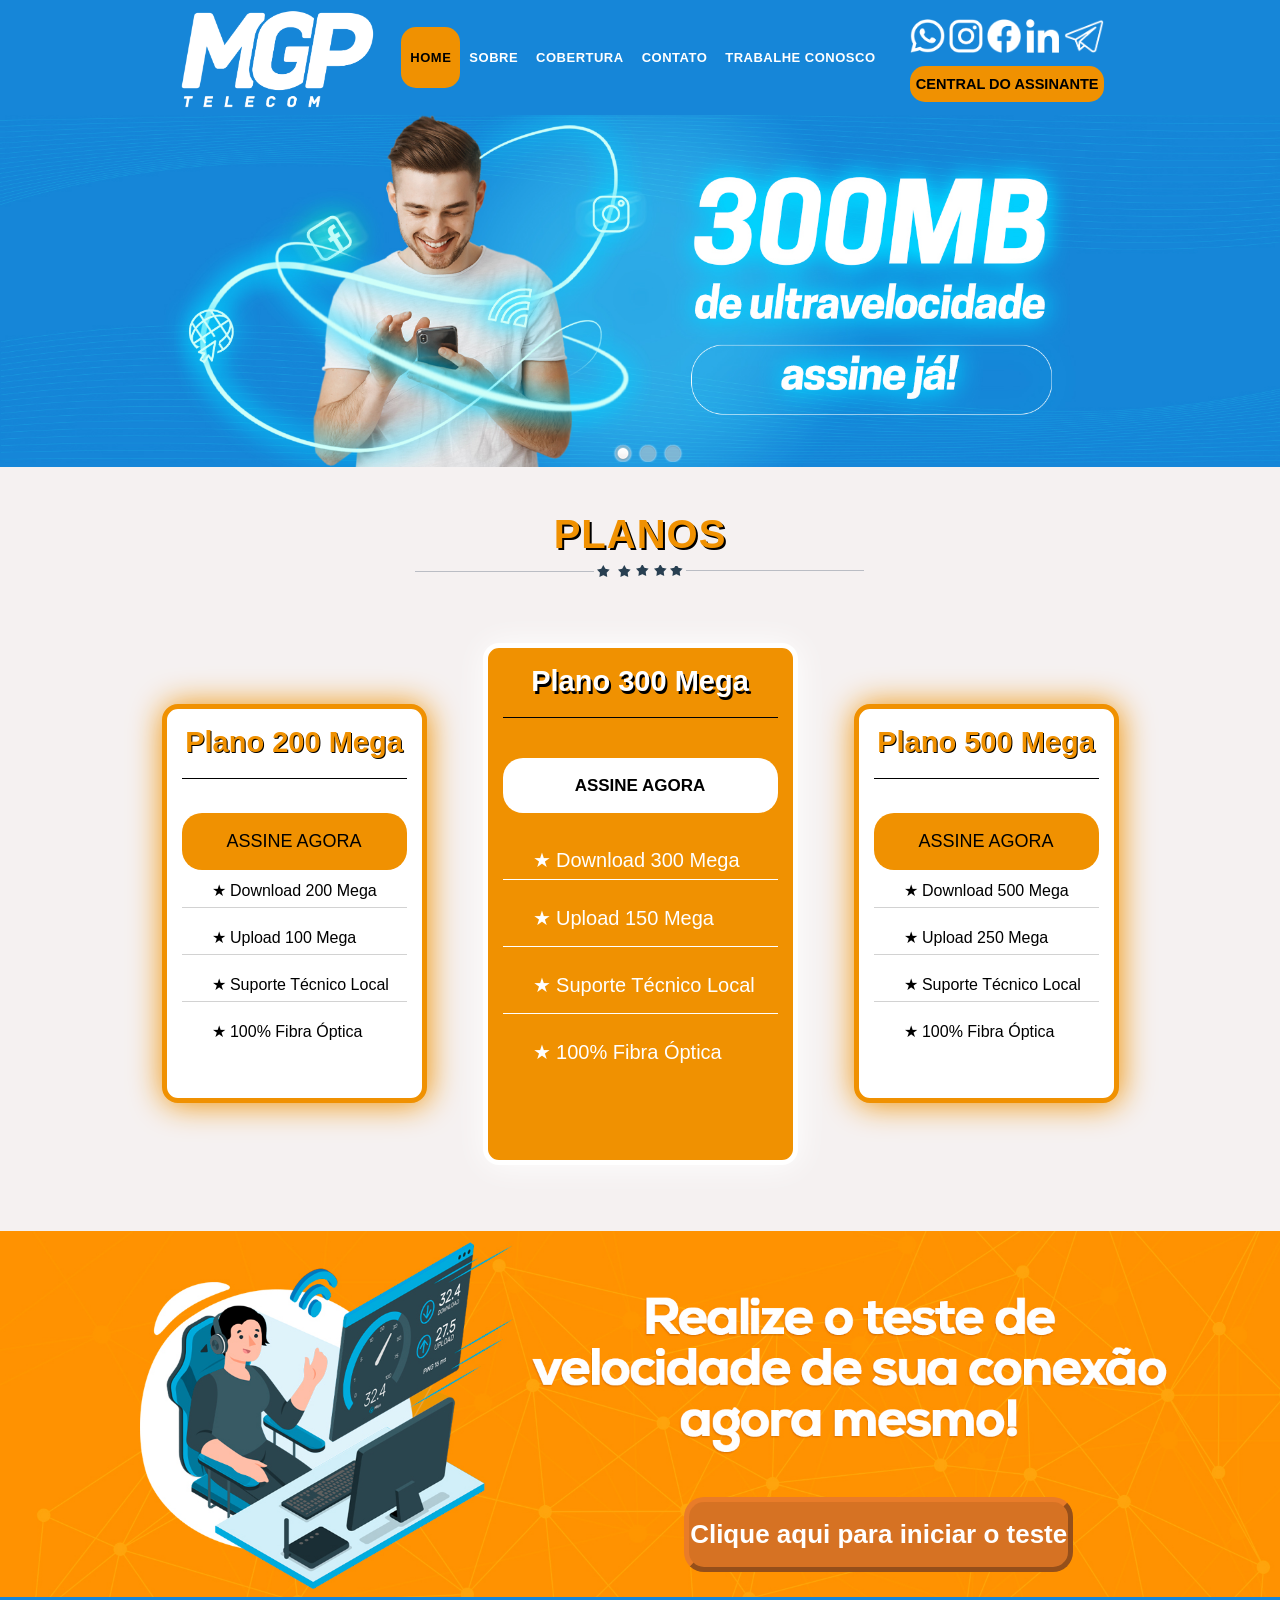
==== commit 0942931f: "Add files via upload" ====
--- a/index.html
+++ b/index.html
@@ -28,7 +28,7 @@
             <!--Cabeçalho-->
             <div class="container_1">
                 <div class="cabecalho_logo">
-                    <a class="logomarca" href="index.html"><img src="imagens/logoBrancoSFundoRetangular.png" target="_blank" alt="MGP Telecom"></a>
+                    <a class="logomarca" href="index.html"><img src="imagens/003.png" target="_blank" alt="MGP Telecom"></a>
                 </div>
                 <div class="cabecalho_menu">
                     <ul class="menu_ul">
@@ -53,7 +53,7 @@
                                     <a class="icones" href="https://www.facebook.com/mgptelecom/" target="_blank"><img src="imagens/Facebook02.png" alt="Facebook"></a>
                                 </li>
                                 <li>
-                                    <a class="icones" href="#" target="_blank"><img src="imagens/Linkedin.png" alt="Linkedin"></a>
+                                    <a class="icones" href="https://www.linkedin.com/company/mgp-telecom" target="_blank"><img src="imagens/Linkedin.png" alt="Linkedin"></a>
                                 </li>
                                 <li>
                                     <a class="icones" href="#" target="_blank"><img src="imagens/Telegram.png" alt="Telegram"></a>
@@ -131,29 +131,27 @@
                                 </a>
                             </div>
                             <ul>
-                                <li style="padding-bottom: 7px">Download 200Mb</li>
-                                <li>Upload 200Mb</li>
-                                <li>Suporte Técnico Local</li>
-                                <li>Acesso 24 Horas</li>
-                                <li>100% Fibra Óptica</li>
-                                <li>Sem uso da Linha Telêfonica</li>
+                                <li style="padding-bottom: 7px">&#9733; Download 200 Mega</li>
+                                <li>&#9733; Upload 100 Mega</li>
+                                <li>&#9733; Suporte Técnico Local</li>
+                                <li>&#9733; 100% Fibra Óptica</li>
+
                             </ul>
                         </div>
-                        <div class="plano">
-                            <div class="plano_titulo">Plano 300 Mega</div>
+                        <div class="plano" style="background: #f09101;border: 5px solid #fff;-webkit-box-shadow: 1px 1px 2em #fff;width: 275px;
+                        height: 470px;">
+                            <div class="plano_titulo" style="color: #fff;text-shadow: 2px 3px #000;font-weight: 800;">Plano 300 Mega</div>
                             <div class="plano_linha"></div>
                             <div class="plano_botao">
                                 <a style="text-decoration:none" href="https://central.mgp.net.br/" class="login-window">
-                                    <div class="plano_botao_clique">Assine Agora</div>
+                                    <div class="plano_botao_clique_meio">Assine Agora</div>
                                 </a>
                             </div>
-                            <ul>
-                                <li style="padding-bottom: 7px">Download 300Mb</li>
-                                <li>Upload 300Mb</li>
-                                <li>Suporte Técnico Local</li>
-                                <li>Acesso 24 Horas</li>
-                                <li>100% Fibra Óptica</li>
-                                <li>Sem uso da Linha Telêfonica</li>
+                            <ul class="plano_ul_meio" style="color: #fff; font-size: 20px; padding-top: 30px;;">
+                                <li style="padding-bottom: 7px">&#9733; Download 300 Mega</li>
+                                <li>&#9733; Upload 150 Mega</li>
+                                <li>&#9733; Suporte Técnico Local</li>
+                                <li>&#9733; 100% Fibra Óptica</li>
                             </ul>
                         </div>
                         <div class="plano">
@@ -165,12 +163,10 @@
                                 </a>
                             </div>
                             <ul>
-                                <li style="padding-bottom: 7px">Download 500Mb</li>
-                                <li>Upload 500Mb</li>
-                                <li>Suporte Técnico Local</li>
-                                <li>Acesso 24 Horas</li>
-                                <li>100% Fibra Óptica</li>
-                                <li>Sem uso da Linha Telêfonica</li>
+                                <li style="padding-bottom: 7px">&#9733; Download 500 Mega</li>
+                                <li>&#9733; Upload 250 Mega</li>
+                                <li>&#9733; Suporte Técnico Local</li>
+                                <li>&#9733; 100% Fibra Óptica</li>
                             </ul>
                         </div>
                     </div>
--- a/css/style.css
+++ b/css/style.css
@@ -8,7 +8,7 @@
 
 body {
     text-align: left;
-    background: #293095;
+    background: #1686d8;
     font-family: Verdana, Tahoma, Arial;
     margin: 0;
     padding: 0;
@@ -34,14 +34,12 @@
 }
 
 .container_1 {
-    background: #293095;
     display: flex;
     justify-content: center;
     align-items: center;
 }
 
 .bg-1 {
-    background: #293095;
     -webkit-text-size-adjust: none;
     display: block;
 }
@@ -72,23 +70,16 @@
 .container_3 {
     max-height: 170px;
     width: 100%;
-    background: #293095;
-    ;
-}
-
-.container_4 {
-    background: #293095;
     ;
 }
 
 .container_5 {
-    max-height: 1000px;
+    height: 1180px;
     width: 100%;
-    background: #f09101;
+    background: #1686d8;
 }
 
 .container_6 {
-    min-height: 509px;
     width: 100%;
 }
 
@@ -100,7 +91,7 @@
 .container_8 {
     min-height: 620px;
     width: 100%;
-    background: #293095;
+    background-color: #f5f1f1;
 }
 
 .container_9 {
@@ -156,9 +147,8 @@
 }
 
 .grade_6 {
-    height: 100%;
     margin: auto;
-    width: 73%;
+    width: 62%;
 }
 
 .grade_7 {
--- a/css/index.css
+++ b/css/index.css
@@ -1,14 +1,15 @@
     .grade_8 h1 {
-        font-family: 'Oswald', sans-serif;
         color: #F09101;
-        font-size: 30px;
+        font-size: 40px;
+        font-weight: 600;
         line-height: 30px;
-        background: url(../imagens/index/bord-7.png) center bottom no-repeat;
+        background: url(../imagens/index/bord-2.png) center bottom no-repeat;
         text-align: center;
         text-transform: uppercase;
         padding-top: 52px;
         padding-bottom: 28px;
         letter-spacing: 1px;
+        text-shadow: 2px 2px #000;
     }
     
     .grade_8_organizacao {
@@ -22,25 +23,29 @@
     }
     
     .plano {
-        border: 5px solid #F09101;
+        border: 5px solid #f09101;
         border-radius: 16px;
+        background: #FFF;
         margin-top: 30px;
         margin: 30px;
         text-align: center;
         padding: 10px 15px 32px;
         width: 225px;
-        height: 375px;
+        height: 347px;
         -moz-box-shadow: 0px 0px 1em #666;
         -webkit-box-shadow: 1px 1px 2em #f09101;
     }
     
+    .plano:hover {
+        transform: scale(1.2);
+    }
+    
     .plano_titulo {
-        font-family: 'Oswald', sans-serif;
         text-shadow: 1px 1px #000;
-        font-size: 30px;
+        font-size: 25px;
         line-height: 46px;
         color: #F09101;
-        font-weight: normal;
+        font-weight: 600;
         background: transparent;
         margin: 0;
         margin-top: 0px;
@@ -52,22 +57,44 @@
     }
     
     .plano_linha {
-        border-bottom: 1px solid #fff;
+        border-bottom: 1px solid #000;
         padding-bottom: 13px;
     }
     
     .plano_botao_clique {
         background: #F09101;
-        font-family: 'Avenir 85 Heavy';
+        color: #000;
+        text-transform: uppercase;
+        font-size: 18px;
+        padding: 15px 20px;
+        border: none;
+        cursor: pointer;
+        margin-left: 0px;
+        top: 34px;
+        position: relative;
+        line-height: 1.5em;
+        outline: none;
+        transition: all 0.3s ease-in-out;
+        text-align: center;
+        border-radius: 20px;
+    }
+    
+    .plano_botao_clique:hover {
+        color: #fff;
+        background: #1686d8;
+    }
+    
+    .plano_botao_clique_meio {
+        background: #fff;
         color: #000;
         text-transform: uppercase;
         font-size: 17px;
         font-weight: bolder;
-        padding: 12px 20px;
+        padding: 15px 20px;
         border: none;
         cursor: pointer;
         margin-left: 0px;
-        top: 25px;
+        top: 40px;
         position: relative;
         line-height: 1.5em;
         outline: none;
@@ -76,30 +103,32 @@
         border-radius: 20px;
     }
     
-    .plano_botao_clique:hover {
-        color: #000;
-        background: #fff;
+    .plano_botao_clique_meio:hover {
+        color: #fff;
+        background: #1686d8;
     }
     
     .plano ul {
         list-style: none;
         text-align: left;
         padding-left: 0px;
-        margin-top: 56px;
-        color: #fff;
-        font-family: 'Bahnschrift SemiBold';
+        margin-top: 62px;
+        color: #000;
     }
     
     .plano li+li {
-        background: url(../imagens/index/icon-1.png) 12px 15px no-repeat;
         border-top: 1px solid #d2d2d2;
-        padding-top: 11px;
+        padding-top: 20px;
         padding-bottom: 7px;
     }
     
+    .plano_ul_meio li+li {
+        border-top: 1px solid #fff;
+        padding-top: 26px;
+        padding-bottom: 16px;
+    }
+    
     .plano li {
-        background: url(../imagens/index/icon-1.png) 12px 10px no-repeat;
-        padding-top: 7px;
         padding-left: 30px;
         vertical-align: top;
     }
@@ -126,14 +155,13 @@
         background: #d67223;
         border: 5px outset #e97c29;
         font-size: 27px;
-        font-family: "raleway";
         font-weight: bolder;
         color: #FFF;
     }
     
     .container_9 button:hover {
-        background: #4b5cbd;
-        border: 5px outset #293095;
+        background: #1686d8;
+        border: 5px outset #40458b;
     }
     
     @media only screen and (max-width: 1340px) {
--- a/css/cabecalho.css
+++ b/css/cabecalho.css
@@ -1,5 +1,6 @@
     .cabecalho_logo {
         display: flex;
+        margin-top: 10px;
     }
     
     .cabecalho_logo img {
@@ -52,7 +53,7 @@
     }
     
     .cabecalho_ld_informacoes_icones img {
-        max-height: 40px;
+        max-height: 34px;
         width: 100%;
     }
     
@@ -65,9 +66,9 @@
     .cabecalho_ld_botao button {
         background: #f09101;
         text-transform: uppercase;
-        font-size: 100%;
+        font-size: 91%;
         font-weight: bolder;
-        padding: 4%;
+        padding: 5% 2%;
         border: none;
         cursor: pointer;
         width: 100%;
@@ -78,6 +79,7 @@
     
     .cabecalho_ld_botao button:hover {
         background-color: #293095;
+        border: 2px outset #e9cdb7;
         color: #fff;
     }
     
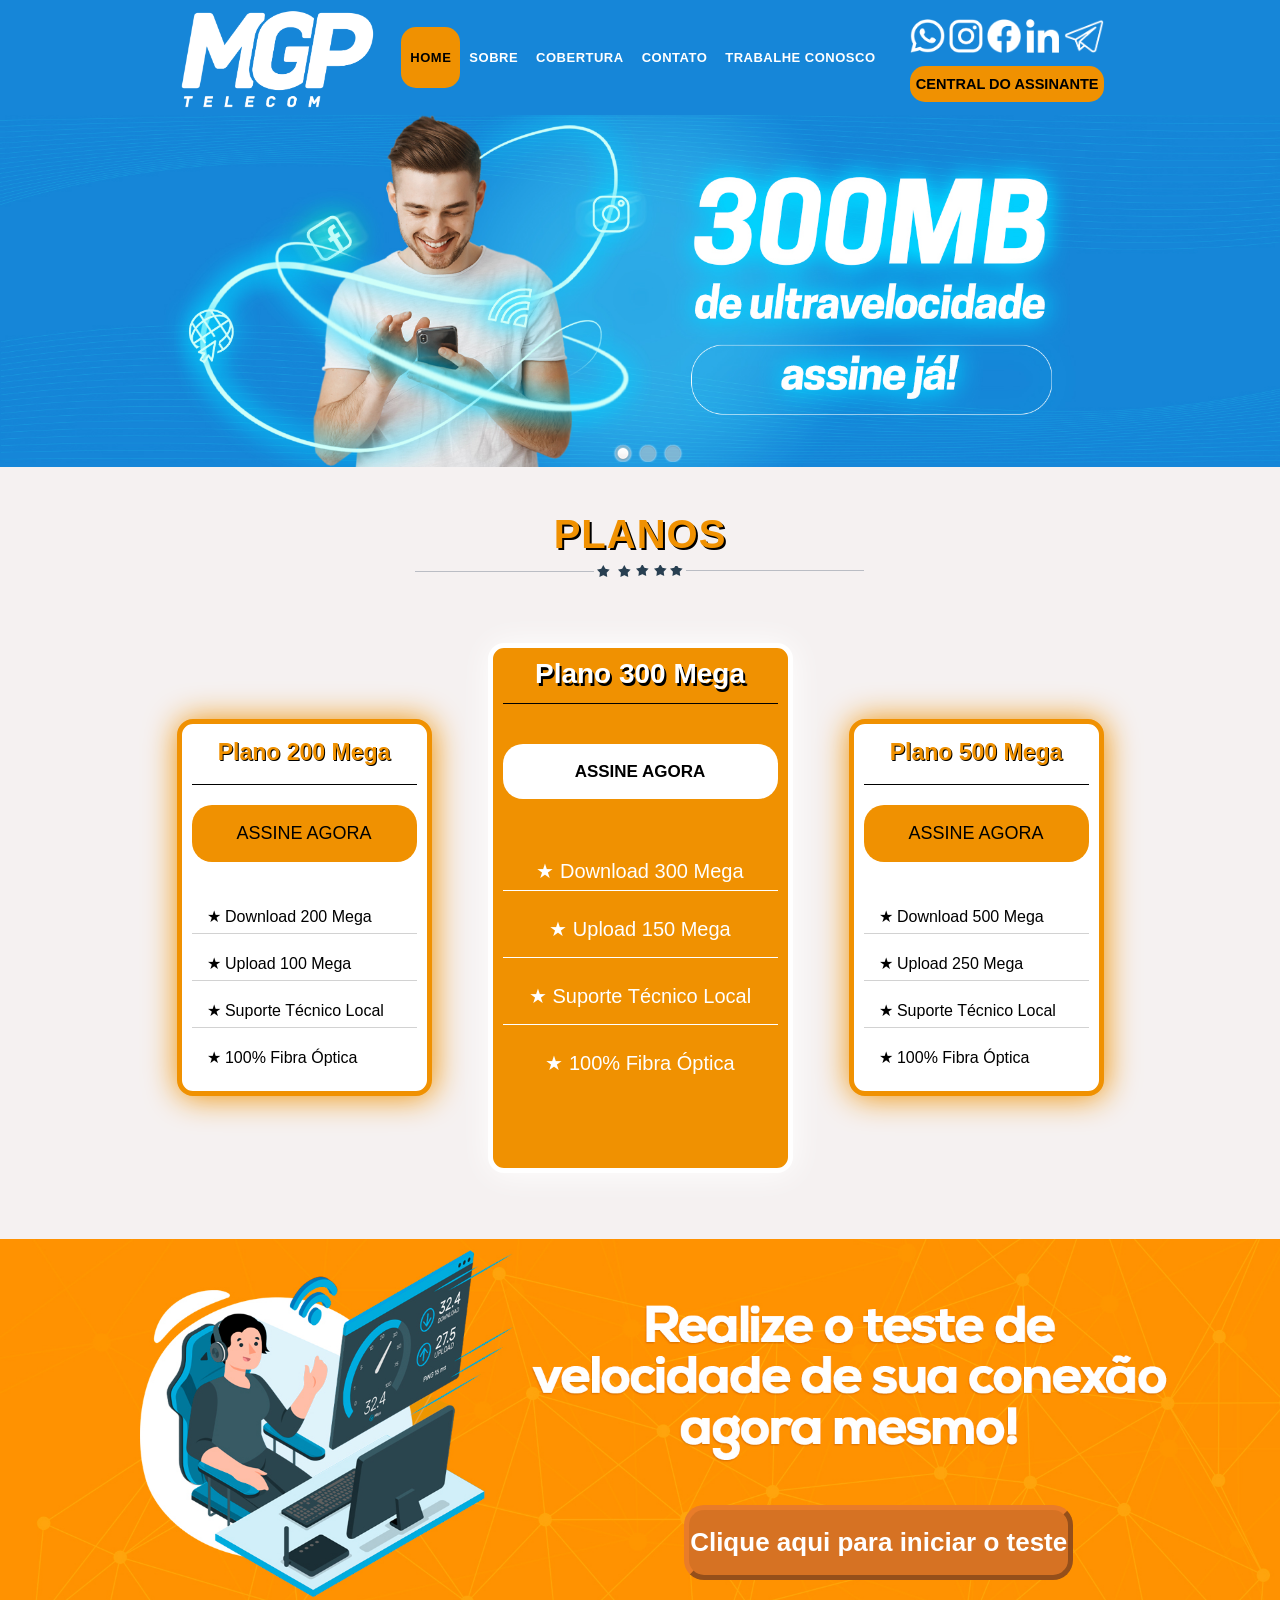
==== commit 0be2289c: "Add files via upload" ====
--- a/index.html
+++ b/index.html
@@ -126,7 +126,7 @@
                             <div class="plano_titulo">Plano 200 Mega</div>
                             <div class="plano_linha"></div>
                             <div class="plano_botao">
-                                <a style="text-decoration:none" href="https://central.mgp.net.br/" class="login-window">
+                                <a style="text-decoration:none" href="https://api.whatsapp.com/send?phone=5544999221642&text=Suporte" class="login-window">
                                     <div class="plano_botao_clique">Assine Agora</div>
                                 </a>
                             </div>
@@ -138,16 +138,15 @@
 
                             </ul>
                         </div>
-                        <div class="plano" style="background: #f09101;border: 5px solid #fff;-webkit-box-shadow: 1px 1px 2em #fff;width: 275px;
-                        height: 470px;">
-                            <div class="plano_titulo" style="color: #fff;text-shadow: 2px 3px #000;font-weight: 800;">Plano 300 Mega</div>
+                        <div class="plano_meio">
+                            <div class="plano_titulo_meio">Plano 300 Mega</div>
                             <div class="plano_linha"></div>
                             <div class="plano_botao">
-                                <a style="text-decoration:none" href="https://central.mgp.net.br/" class="login-window">
+                                <a style="text-decoration:none" href="https://api.whatsapp.com/send?phone=5544999221642&text=Suporte" class="login-window">
                                     <div class="plano_botao_clique_meio">Assine Agora</div>
                                 </a>
                             </div>
-                            <ul class="plano_ul_meio" style="color: #fff; font-size: 20px; padding-top: 30px;;">
+                            <ul class="plano_ul_meio">
                                 <li style="padding-bottom: 7px">&#9733; Download 300 Mega</li>
                                 <li>&#9733; Upload 150 Mega</li>
                                 <li>&#9733; Suporte Técnico Local</li>
@@ -158,7 +157,7 @@
                             <div class="plano_titulo">Plano 500 Mega</div>
                             <div class="plano_linha"></div>
                             <div class="plano_botao">
-                                <a style="text-decoration:none" href="https://central.mgp.net.br/" class="login-window">
+                                <a style="text-decoration:none" href="https://api.whatsapp.com/send?phone=5544999221642&text=Suporte" class="login-window">
                                     <div class="plano_botao_clique">Assine Agora</div>
                                 </a>
                             </div>
--- a/css/style.css
+++ b/css/style.css
@@ -71,12 +71,6 @@
     max-height: 170px;
     width: 100%;
     ;
-}
-
-.container_5 {
-    height: 1180px;
-    width: 100%;
-    background: #1686d8;
 }
 
 .container_6 {
@@ -142,7 +136,6 @@
 
 .grade_5 {
     margin: auto;
-    height: 100%;
     width: 65%;
 }
 
@@ -174,6 +167,14 @@
     text-align: center;
 }
 
+@media only screen and (max-width: 1284px) {
+    .grade_5 {
+        margin: 0px;
+        height: 100%;
+        width: 98%;
+    }
+}
+
 @media only screen and (max-width: 720px) {
     .container_8 {
         min-height: 578px;
@@ -191,4 +192,14 @@
     .container_8 {
         min-height: 537px;
     }
+    .grade_6 {
+        margin: auto;
+        width: 90%;
+    }
+}
+
+@media only screen and (max-width: 420px) {
+    .grade_6 {
+        width: 95%;
+    }
 }
--- a/css/index.css
+++ b/css/index.css
@@ -1,305 +1,543 @@
-    .grade_8 h1 {
-        color: #F09101;
-        font-size: 40px;
-        font-weight: 600;
-        line-height: 30px;
-        background: url(../imagens/index/bord-2.png) center bottom no-repeat;
-        text-align: center;
-        text-transform: uppercase;
-        padding-top: 52px;
-        padding-bottom: 28px;
-        letter-spacing: 1px;
-        text-shadow: 2px 2px #000;
-    }
-    
-    .grade_8_organizacao {
-        position: relative;
-        margin: 0 auto;
-        padding: 38px;
-        display: flex;
-        flex-direction: row;
-        justify-content: center;
-        align-items: center;
-    }
-    
-    .plano {
-        border: 5px solid #f09101;
-        border-radius: 16px;
-        background: #FFF;
-        margin-top: 30px;
-        margin: 30px;
-        text-align: center;
-        padding: 10px 15px 32px;
-        width: 225px;
-        height: 347px;
-        -moz-box-shadow: 0px 0px 1em #666;
-        -webkit-box-shadow: 1px 1px 2em #f09101;
-    }
-    
-    .plano:hover {
-        transform: scale(1.2);
-    }
-    
-    .plano_titulo {
-        text-shadow: 1px 1px #000;
-        font-size: 25px;
-        line-height: 46px;
-        color: #F09101;
-        font-weight: 600;
-        background: transparent;
-        margin: 0;
-        margin-top: 0px;
-        padding: 0;
-        border: 0;
-        outline: 0;
-        vertical-align: top;
-        text-align: center;
-    }
-    
-    .plano_linha {
-        border-bottom: 1px solid #000;
-        padding-bottom: 13px;
-    }
-    
-    .plano_botao_clique {
-        background: #F09101;
-        color: #000;
-        text-transform: uppercase;
-        font-size: 18px;
-        padding: 15px 20px;
-        border: none;
-        cursor: pointer;
-        margin-left: 0px;
-        top: 34px;
-        position: relative;
-        line-height: 1.5em;
-        outline: none;
-        transition: all 0.3s ease-in-out;
-        text-align: center;
-        border-radius: 20px;
-    }
-    
-    .plano_botao_clique:hover {
-        color: #fff;
-        background: #1686d8;
-    }
-    
-    .plano_botao_clique_meio {
-        background: #fff;
-        color: #000;
-        text-transform: uppercase;
-        font-size: 17px;
-        font-weight: bolder;
-        padding: 15px 20px;
-        border: none;
-        cursor: pointer;
-        margin-left: 0px;
-        top: 40px;
-        position: relative;
-        line-height: 1.5em;
-        outline: none;
-        transition: all 0.3s ease-in-out;
-        text-align: center;
-        border-radius: 20px;
-    }
-    
-    .plano_botao_clique_meio:hover {
-        color: #fff;
-        background: #1686d8;
-    }
-    
-    .plano ul {
-        list-style: none;
-        text-align: left;
-        padding-left: 0px;
-        margin-top: 62px;
-        color: #000;
-    }
-    
-    .plano li+li {
-        border-top: 1px solid #d2d2d2;
-        padding-top: 20px;
-        padding-bottom: 7px;
-    }
-    
-    .plano_ul_meio li+li {
-        border-top: 1px solid #fff;
-        padding-top: 26px;
-        padding-bottom: 16px;
-    }
-    
-    .plano li {
-        padding-left: 30px;
-        vertical-align: top;
-    }
-    
-    .container_9 img {
-        max-width: 100%;
-        max-height: 100%;
-        width: 100%;
-        position: relative;
-        display: inline-block;
-    }
-    
-    .container_9 button {
-        position: relative;
-        z-index: 1;
-        top: 0%;
-        float: right;
-        right: 21%;
-        width: 419px;
-        height: 89px;
-        padding: 0;
-        margin: -156px 0px 0px 0px;
-        border-radius: 20px;
-        background: #d67223;
-        border: 5px outset #e97c29;
-        font-size: 27px;
-        font-weight: bolder;
-        color: #FFF;
-    }
-    
-    .container_9 button:hover {
-        background: #1686d8;
-        border: 5px outset #40458b;
-    }
-    
-    @media only screen and (max-width: 1340px) {
-        .grade_8 {
+        .grade_8 h1 {
+            color: #F09101;
+            font-size: 40px;
+            font-weight: 600;
+            line-height: 30px;
+            background: url(../imagens/index/bord-2.png) center bottom no-repeat;
+            text-align: center;
+            text-transform: uppercase;
+            padding-top: 52px;
+            padding-bottom: 28px;
+            letter-spacing: 1px;
+            text-shadow: 2px 2px #000;
+        }
+        
+        .grade_8_organizacao {
+            position: relative;
+            margin: 0 auto;
+            padding: 38px;
+            display: flex;
+            flex-direction: row;
+            justify-content: center;
+            align-items: center;
+        }
+        
+        .plano {
+            border: 5px solid #f09101;
+            border-radius: 16px;
+            background: #FFF;
+            margin-top: 30px;
+            margin: 30px;
+            text-align: center;
+            padding: 10px;
+            width: 225px;
+            height: 347px;
+            -webkit-box-shadow: 1px 1px 2em #f09101;
+        }
+        
+        .plano:hover {
+            transform: scale(1.2);
+        }
+        
+        .plano_meio {
+            border: 5px solid #fff;
+            border-radius: 16px;
+            background: #f09101;
+            margin-top: 30px;
+            margin: 30px;
+            text-align: center;
+            padding: 10px;
+            width: 275px;
+            height: 500px;
+            -moz-box-shadow: 0px 0px 1em #666;
+            -webkit-box-shadow: 1px 1px 2em #fff;
+        }
+        
+        .plano_meio:hover {
+            transform: scale(1.2);
+        }
+        
+        .plano_titulo {
+            text-shadow: 1px 1px #000;
+            font-size: 25px;
+            line-height: 37px;
+            color: #F09101;
+            font-weight: 600;
+            background: transparent;
+            margin: 0;
+            margin-top: 0px;
+            padding: 0;
+            border: 0;
+            outline: 0;
+            vertical-align: top;
+            text-align: center;
+        }
+        
+        .plano_titulo_meio {
+            color: #fff;
+            text-shadow: 2px 3px #000;
+            font-weight: 800;
+            font-size: 28px;
+        }
+        
+        .plano_linha {
+            border-bottom: 1px solid #000;
+            padding-bottom: 13px;
+        }
+        
+        .plano_botao_clique {
+            background: #F09101;
+            color: #000;
+            text-transform: uppercase;
+            font-size: 18px;
+            padding: 15px 20px;
+            border: none;
+            cursor: pointer;
+            margin-left: 0px;
+            margin-top: 20px;
+            position: relative;
+            line-height: 1.5em;
+            outline: none;
+            transition: all 0.3s ease-in-out;
+            text-align: center;
+            border-radius: 20px;
+        }
+        
+        .plano_botao_clique:hover {
+            color: #fff;
+            background: #1686d8;
+        }
+        
+        .plano_ul_meio {
+            color: #fff;
+            font-size: 20px;
+            padding-top: 30px;
+            margin-top: 30px;
+        }
+        
+        .plano_botao_clique_meio {
+            background: #fff;
+            color: #000;
+            text-transform: uppercase;
+            font-size: 17px;
+            font-weight: bolder;
+            padding: 15px 20px;
+            border: none;
+            cursor: pointer;
+            margin-left: 0px;
+            margin-top: 40px;
+            position: relative;
+            line-height: 1.5em;
+            outline: none;
+            transition: all 0.3s ease-in-out;
+            text-align: center;
+            border-radius: 20px;
+        }
+        
+        .plano_botao_clique_meio:hover {
+            color: #fff;
+            background: #1686d8;
+        }
+        
+        .plano ul {
+            list-style: none;
+            text-align: left;
+            padding-left: 0px;
+            margin-top: 27px;
+            color: #000;
+        }
+        
+        .plano li+li {
+            border-top: 1px solid #d2d2d2;
+            padding-top: 20px;
+            padding-bottom: 7px;
+        }
+        
+        .plano_ul_meio li+li {
+            border-top: 1px solid #fff;
+            padding-top: 26px;
+            padding-bottom: 16px;
+        }
+        
+        .plano li {
+            padding-left: 15px;
+            vertical-align: top;
+        }
+        
+        .container_9 img {
+            max-width: 100%;
+            max-height: 100%;
             width: 100%;
-        }
-        .plano {
-            margin: 28px;
-        }
-        .plano ul {
-            margin-top: 45px;
-        }
-        .plano_titulo {
-            font-size: 29px;
-        }
+            position: relative;
+            display: inline-block;
+        }
+        
         .container_9 button {
-            margin: -104px -62px 0px 0px;
-            width: 389px;
-            height: 75px;
-            font-size: 26px;
-        }
-    }
-    
-    @media only screen and (max-width: 1000px) {
-        .plano {
-            margin: 16px;
-        }
-        .grade_8_organizacao {
-            padding: 40px 0px;
-        }
-        .container_9 button {
-            margin: -90px -62px 0px 0px;
-            width: 334px;
-            height: 61px;
-            font-size: 22px;
-        }
-    }
-    
-    @media only screen and (max-width: 850px) {
-        .plano {
-            margin: 10px;
-        }
-        .plano_titulo {
-            font-size: 24px;
-        }
-        .plano li {
-            font-size: 15px;
-        }
-        .container_9 button {
-            margin: -75px -68px 0px 0px;
-            width: 310px;
-            height: 49px;
-            font-size: 20px;
-        }
-    }
-    
-    @media only screen and (max-width: 720px) {
-        .plano {
-            margin: 4px;
-            height: 334px;
-        }
-        .plano_titulo {
-            font-size: 20px;
-        }
-        .plano_botao_clique {
-            font-size: 14px;
-        }
-        .plano li {
-            font-size: 12px;
-        }
-        .container_9 button {
-            margin: -65px -56px 0px 0px;
-            width: 261px;
-            height: 41px;
-            font-size: 16px;
-            border-radius: 17px;
-        }
-    }
-    
-    @media only screen and (max-width: 600px) {
-        .grade_8 h1 {
-            font-size: 29px;
-            padding-top: 26px;
-        }
-        .plano_titulo {
-            font-size: 16px;
-        }
-        .plano_botao_clique {
-            font-size: 12px;
-            padding: 10px 5px;
-        }
-        .plano li {
-            font-size: 10px;
-            padding-left: 7px;
-            /* background: url(../imagens/index/icon-1.png) 12px 10px no-repeat; */
-        }
-        .container_9 button {
-            margin: -53px -49px 0px 0px;
-            width: 220px;
-            height: 27px;
-            font-size: 13px;
-            border-radius: 17px;
-        }
-    }
-    
-    @media only screen and (max-width: 500px) {
-        .grade_8 h1 {
-            font-size: 28px;
-            padding-top: 25px;
-        }
-        .plano_titulo {
-            font-size: 11px;
-        }
-        .plano_botao_clique {
-            font-size: 10px;
-            padding: 10px 1px;
-            top: 20px;
-        }
-        .plano li {
-            font-size: 9px;
-            padding-left: 0px;
-            /* background: url(../imagens/index/icon-1.png) 12px 10px no-repeat; */
-        }
-        .plano_linha {
-            padding-bottom: 3px;
-        }
-        .plano ul {
-            margin-top: 35px;
-        }
-        .plano {
-            margin: 4px;
-            height: 300px;
-        }
-        .container_9 button {
-            margin: -45px -47px 0px 0px;
-            width: 182px;
-            height: 27px;
-            font-size: 11px;
-            border-radius: 10px;
-        }
-    }+            position: relative;
+            z-index: 1;
+            top: 0%;
+            float: right;
+            right: 21%;
+            width: 419px;
+            height: 89px;
+            padding: 0;
+            margin: -156px 0px 0px 0px;
+            border-radius: 20px;
+            background: #d67223;
+            border: 5px outset #e97c29;
+            font-size: 27px;
+            font-weight: bolder;
+            color: #FFF;
+        }
+        
+        .container_9 button:hover {
+            background: #1686d8;
+            border: 5px outset #40458b;
+        }
+        
+        @media only screen and (max-width: 1340px) {
+            .grade_8 {
+                width: 100%;
+            }
+            .plano {
+                margin: 28px;
+            }
+            .plano:hover {
+                transform: none;
+            }
+            .plano_meio {
+                margin: 28px;
+            }
+            .plano ul {
+                margin-top: 45px;
+            }
+            .plano_titulo {
+                font-size: 29px;
+            }
+            .container_9 button {
+                margin: -104px -62px 0px 0px;
+                width: 389px;
+                height: 75px;
+                font-size: 26px;
+            }
+            .plano_titulo {
+                font-size: 23px;
+            }
+        }
+        
+        @media only screen and (max-width: 1000px) {
+            .plano {
+                margin: 16px;
+            }
+            .plano:hover {
+                transform: none;
+            }
+            .plano_titulo {
+                font-size: 25px;
+            }
+            .plano_meio {
+                margin: 16px;
+            }
+            .plano_meio:hover {
+                transform: none;
+            }
+            .grade_8_organizacao {
+                padding: 40px 0px;
+            }
+            .container_9 button {
+                margin: -90px -62px 0px 0px;
+                width: 334px;
+                height: 61px;
+                font-size: 22px;
+            }
+        }
+        
+        @media only screen and (max-width: 850px) {
+            .plano {
+                margin: 10px;
+            }
+            .plano_meio {
+                margin: 10px;
+            }
+            .plano_titulo {
+                font-size: 23px;
+            }
+            .plano li {
+                font-size: 15px;
+            }
+            .container_9 button {
+                margin: -75px -68px 0px 0px;
+                width: 310px;
+                height: 49px;
+                font-size: 20px;
+            }
+        }
+        
+        @media only screen and (max-width: 770px) {
+            .plano_titulo {
+                font-size: 21px;
+            }
+            .plano ul {
+                margin-top: 28px;
+            }
+            .plano_ul_meio {
+                margin-top: 17px;
+            }
+        }
+        
+        @media only screen and (max-width: 720px) {
+            .plano {
+                margin: 4px;
+                height: 334px;
+                padding: 4px;
+            }
+            .plano_meio {
+                margin: 4px;
+                height: 334px;
+                padding: 4px;
+            }
+            .plano_titulo {
+                font-size: 20px;
+            }
+            .plano_botao_clique {
+                font-size: 14px;
+                margin-top: 16px;
+            }
+            .plano_botao_clique_meio {
+                margin-top: 22px;
+            }
+            .plano ul {
+                margin-top: 24px;
+            }
+            .plano li {
+                font-size: 12px;
+            }
+            .plano_ul_meio li {
+                margin-bottom: 14px;
+            }
+            .container_9 button {
+                margin: -65px -56px 0px 0px;
+                width: 261px;
+                height: 41px;
+                font-size: 16px;
+                border-radius: 17px;
+            }
+        }
+        
+        @media only screen and (max-width: 650px) {
+            .plano_titulo {
+                font-size: 18px;
+                line-height: 38px;
+            }
+            .plano {
+                height: 324px;
+            }
+            .plano_meio {
+                height: 324px;
+            }
+            .plano li {
+                padding-left: 12px;
+            }
+            .plano_ul_meio {
+                margin-top: 5px;
+            }
+        }
+        
+        @media only screen and (max-width: 600px) {
+            .grade_8 h1 {
+                font-size: 29px;
+                padding-top: 26px;
+            }
+            .plano_titulo {
+                font-size: 16px;
+            }
+            .plano_botao_clique {
+                font-size: 12px;
+                padding: 10px 5px;
+            }
+            .plano_meio {
+                height: 400px;
+            }
+            .plano li {
+                font-size: 10px;
+                padding-left: 7px;
+            }
+            .container_9 button {
+                margin: -53px -49px 0px 0px;
+                width: 220px;
+                height: 27px;
+                font-size: 13px;
+                border-radius: 17px;
+            }
+            .plano_botao_clique_meio {
+                font-size: 17px;
+                padding: 10px 0px;
+                margin-top: 18px;
+            }
+            .plano_ul_meio {
+                font-size: 14px;
+            }
+            .plano_titulo_meio {
+                font-size: 19px;
+            }
+        }
+        
+        @media only screen and (max-width: 500px) {
+            .grade_8 h1 {
+                font-size: 28px;
+                padding-top: 25px;
+            }
+            .plano_titulo {
+                font-size: 11px;
+            }
+            .plano_botao_clique {
+                font-size: 10px;
+                padding: 10px 1px;
+                top: 20px;
+            }
+            .plano li {
+                font-size: 9px;
+                padding-left: 0px;
+            }
+            .plano_linha {
+                padding-bottom: 3px;
+            }
+            .plano ul {
+                margin-top: 35px;
+            }
+            .plano {
+                margin: 4px;
+                height: 300px;
+            }
+            .plano_meio {
+                margin: 4px;
+                height: 300px;
+            }
+            .container_9 button {
+                margin: -45px -47px 0px 0px;
+                width: 182px;
+                height: 27px;
+                font-size: 11px;
+                border-radius: 10px;
+            }
+        }
+        
+        @media only screen and (max-width: 416px) {
+            .plano {
+                margin: 2px;
+                height: 270px;
+                border: 3px solid #f09101;
+            }
+            .plano_titulo {
+                font-size: 12px;
+            }
+            .plano_botao_clique {
+                top: 0px;
+                border-radius: 12px;
+            }
+            .plano ul {
+                margin-top: 15px;
+            }
+            .plano_meio {
+                border: 1px solid #fff;
+                margin: 1px;
+                height: 340px;
+            }
+            .plano_titulo_meio {
+                text-shadow: 1px 2px #000;
+                font-size: 15px;
+                margin-top: 6px;
+                margin-bottom: 10px;
+            }
+            .plano_botao_clique_meio {
+                font-size: 15px;
+                padding: 8px 0px;
+                margin-top: 15px;
+                border-radius: 13px;
+            }
+            .plano_ul_meio {
+                font-size: 12px;
+                margin-top: 0px;
+                padding-top: 20px;
+            }
+            .plano_ul_meio li {
+                margin-bottom: 12px;
+            }
+            .plano_ul_meio li+li {
+                border-top: 1px solid #fff;
+                padding-top: 20px;
+                padding-bottom: 9px;
+            }
+        }
+        
+        @media only screen and (max-width: 394px) {
+            .plano_titulo {
+                font-size: 11px;
+            }
+            .plano:hover {
+                transform: none;
+            }
+            .plano_titulo_meio {
+                font-size: 14px;
+            }
+            .plano_botao_clique_meio {
+                font-size: 14px;
+            }
+            .plano_ul_meio {
+                font-size: 11px;
+            }
+            .plano_meio:hover {
+                transform: none;
+            }
+        }
+        
+        @media only screen and (max-width: 377px) {
+            .plano {
+                height: 268px;
+                padding: 2px;
+                margin: 2px;
+            }
+            .plano:hover {
+                transform: none;
+            }
+            .plano_titulo {
+                font-size: 11px;
+            }
+            .plano_botao_clique {
+                padding: 6px 1px;
+                top: 0px;
+                border-radius: 10px;
+            }
+            .plano ul {
+                margin-top: 15px;
+            }
+            .plano_meio {
+                border: 2px solid #fff;
+                height: 355px;
+            }
+            .plano_meio:hover {
+                transform: none;
+            }
+            .plano_titulo_meio {
+                text-shadow: 1px 2px #000;
+                font-size: 13px;
+                margin-top: 6px;
+                margin-bottom: 10px;
+            }
+            .plano_botao_clique_meio {
+                font-size: 12px;
+                padding: 10px 2px;
+                border-radius: 15px;
+                margin-top: 23px;
+            }
+            .plano_ul_meio {
+                padding-top: 12px;
+                font-size: 10px;
+            }
+            .plano_ul_meio li+li {
+                margin-left: -1px;
+                border-top: 1px solid #fff;
+                padding-top: 24px;
+                padding-bottom: 12px;
+            }
+        }
--- a/css/cabecalho.css
+++ b/css/cabecalho.css
@@ -203,4 +203,32 @@
         footer div {
             font-size: 10px;
         }
+    }
+    
+    @media only screen and (max-width: 416px) {
+        .cabecalho_ld_botao button {
+            font-size: 7px;
+        }
+        .menu_ul a {
+            padding: 8px 2px 8px;
+            border-radius: 10px;
+        }
+        footer div {
+            font-size: 7px;
+        }
+    }
+    
+    @media only screen and (max-width: 376px) {
+        .cabecalho_ld_botao button {
+            border-radius: 10px;
+        }
+        .cabecalho_logo img {
+            max-width: 68px;
+        }
+        .menu_ul a {
+            padding: 4px 1.5px 4px;
+            border-radius: 7px;
+            font-size: 6px;
+            letter-spacing: 0px;
+        }
     }
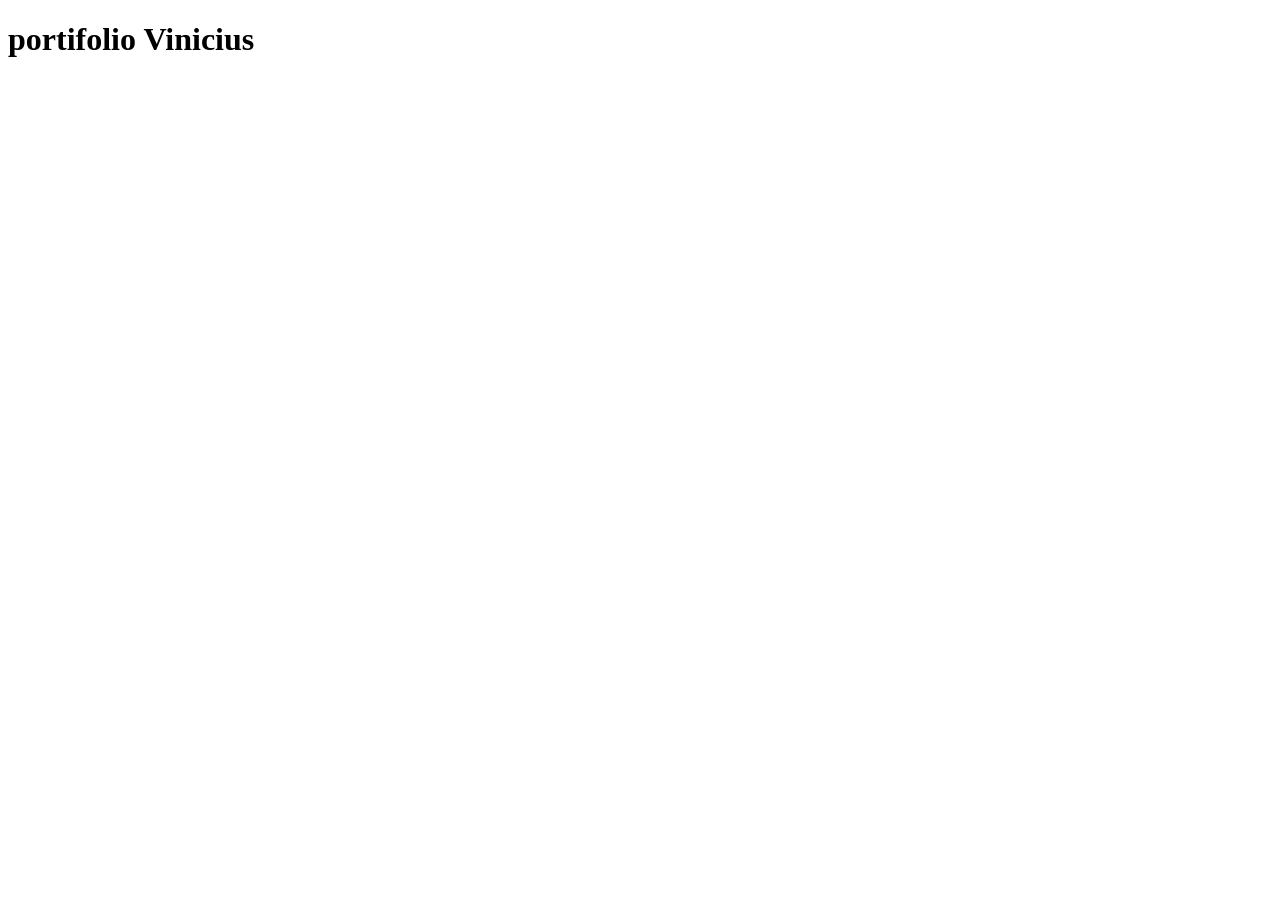
==== commit 595d72f9: "Create index.html" ====
--- a/index.html
+++ b/index.html
@@ -1,194 +1,11 @@
-<!DOCTYPE html>
-<html lang="pt-br">
-
-<head>
-    <meta charset="UTF-8">
-    <meta http-equiv="X-UA-Compatible" content="IE=edge">
-    <meta name="viewport" content="width=device-width, initial-scale=1.0, max-scale=1.0">
-    <title>MGP Telecom</title>
-    <meta property="og:locale" content="pt_BR">
-    <meta property="og:type" content="website">
-    <meta property="og:title" content="MGP Telecom">
-    <meta property="og:url" content="https://www.mgp.net.br/">
-    <meta property="og:site_name" content="MGP Telecom">
-    <link rel="sortcut icon" href="imagens/LogoMGP.png">
-
-    <!--Style principal-->
-    <link rel="stylesheet" href="css/style.css">
-    <link rel="stylesheet" href="css/index.css">
-    <link rel="stylesheet" href="css/cabecalho.css">
-    <link rel="stylesheet" type="text/css" href="./javascript/banner/banner.css" />
-    <!--Javascript-->
-    <script type="text/javascript" src="./javascript/banner/jquery.js"></script>
-</head>
-
-<body>
-    <div id="all">
-        <header>
-            <!--Cabeçalho-->
-            <div class="container_1">
-                <div class="cabecalho_logo">
-                    <a class="logomarca" href="index.html"><img src="imagens/003.png" target="_blank" alt="MGP Telecom"></a>
-                </div>
-                <div class="cabecalho_menu">
-                    <ul class="menu_ul">
-                        <li><a style="background-color: #f09101;color: #000000;" href="index.html">HOME</a></li>
-                        <li><a href="sobre.html">SOBRE</a></li>
-                        <li><a href="cobertura.html">COBERTURA</a></li>
-                        <li><a href="contato.html">CONTATO</a></li>
-                        <li><a href="trabalheConosco.html">TRABALHE CONOSCO</a></li>
-                    </ul>
-                </div>
-                <div class="cabecalho_ld">
-                    <div class="cabecalho_ld_informacoes">
-                        <div class="cabecalho_ld_informacoes_icones">
-                            <ul>
-                                <li>
-                                    <a class="icones" href="https://api.whatsapp.com/send?phone=5544999221642&text=Suporte" target="_blank"><img src="imagens/WhatsApp.png" alt="Whatsapp"></a>
-                                </li>
-                                <li>
-                                    <a class="icones" href="https://www.instagram.com/mgptelecom/" target="_blank"><img src="imagens/Instagram.png" alt="Instagram"></a>
-                                </li>
-                                <li>
-                                    <a class="icones" href="https://www.facebook.com/mgptelecom/" target="_blank"><img src="imagens/Facebook02.png" alt="Facebook"></a>
-                                </li>
-                                <li>
-                                    <a class="icones" href="https://www.linkedin.com/company/mgp-telecom" target="_blank"><img src="imagens/Linkedin.png" alt="Linkedin"></a>
-                                </li>
-                                <li>
-                                    <a class="icones" href="#" target="_blank"><img src="imagens/Telegram.png" alt="Telegram"></a>
-                                </li>
-                            </ul>
-                        </div>
-                    </div>
-                    <div class="cabecalho_ld_botao">
-                        <a style="text-decoration:none" href="https://central.mgp.net.br/" target="_blank" class="login-window">
-                            <button>Central do Assinante</button>
-                        </a>
-                    </div>
-                </div>
-            </div>
-        </header>
-        <!--AtendimentoHuggy-->
-        <script>
-            var $_Huggy = {
-                defaultCountry: '+55',
-                widget_id: '2372',
-                company: '7444'
-            };
-            (function(i, s, o, g, r, a, m) {
-                i[r] = {
-                    context: {
-                        id: 'e27ff094fc1bafe46ef575c169237494'
-                    }
-                };
-                a = o;
-                o = s.createElement(o);
-                o.async = 1;
-                o.src = g;
-                m = s.getElementsByTagName(a)[0];
-                m.parentNode.insertBefore(o, m);
-            })(window, document, 'script', 'https://js.huggy.chat/widget.min.js', 'pwz');
-        </script>
-        <!--FimAtendimentoHuggy-->
-        <section>
-            <!--Banner-->
-            <div class="container_7">
-                <div class="grade_7">
-                    <div id="wowslider-container1">
-                        <div class="ws_images">
-                            <ul>
-                                <li><img src="./imagens/slider_1.jpg" alt="1" title="1" id="wows1_0" /></li>
-                                <li><img src="./imagens/slider_2.png" alt="2" title="2" id="wows1_0" /></li>
-                                <li><img src="./imagens/slider_3.jpg" alt="3" title="3" id="wows1_0" /></li>
-                            </ul>
-                        </div>
-                        <div class="ws_bullets">
-                            <div>
-                                <a href="#" title="1"><span>1</span></a>
-                                <a href="#" title="2"><span>2</span></a>
-                                <a href="#" title="3"><span>3</span></a>
-                            </div>
-                        </div>
-                        <div class="ws_shadow"></div>
-                    </div>
-                    <script type="text/javascript" src="./javascript/banner/wowslider.js"></script>
-                    <script type="text/javascript" src="./javascript/banner/script.js"></script>
-                </div>
-            </div>
-            <!--FimBanner-->
-            <!--Planos-->
-            <div class="container_8">
-                <div class="grade_8">
-                    <h1 style="margin-top: 0px;">PLANOS</h1>
-                    <div class="grade_8_organizacao">
-                        <div class="plano">
-                            <div class="plano_titulo">Plano 200 Mega</div>
-                            <div class="plano_linha"></div>
-                            <div class="plano_botao">
-                                <a style="text-decoration:none" href="https://api.whatsapp.com/send?phone=5544999221642&text=Suporte" class="login-window">
-                                    <div class="plano_botao_clique">Assine Agora</div>
-                                </a>
-                            </div>
-                            <ul>
-                                <li style="padding-bottom: 7px">&#9733; Download 200 Mega</li>
-                                <li>&#9733; Upload 100 Mega</li>
-                                <li>&#9733; Suporte Técnico Local</li>
-                                <li>&#9733; 100% Fibra Óptica</li>
-
-                            </ul>
-                        </div>
-                        <div class="plano_meio">
-                            <div class="plano_titulo_meio">Plano 300 Mega</div>
-                            <div class="plano_linha"></div>
-                            <div class="plano_botao">
-                                <a style="text-decoration:none" href="https://api.whatsapp.com/send?phone=5544999221642&text=Suporte" class="login-window">
-                                    <div class="plano_botao_clique_meio">Assine Agora</div>
-                                </a>
-                            </div>
-                            <ul class="plano_ul_meio">
-                                <li style="padding-bottom: 7px">&#9733; Download 300 Mega</li>
-                                <li>&#9733; Upload 150 Mega</li>
-                                <li>&#9733; Suporte Técnico Local</li>
-                                <li>&#9733; 100% Fibra Óptica</li>
-                            </ul>
-                        </div>
-                        <div class="plano">
-                            <div class="plano_titulo">Plano 500 Mega</div>
-                            <div class="plano_linha"></div>
-                            <div class="plano_botao">
-                                <a style="text-decoration:none" href="https://api.whatsapp.com/send?phone=5544999221642&text=Suporte" class="login-window">
-                                    <div class="plano_botao_clique">Assine Agora</div>
-                                </a>
-                            </div>
-                            <ul>
-                                <li style="padding-bottom: 7px">&#9733; Download 500 Mega</li>
-                                <li>&#9733; Upload 250 Mega</li>
-                                <li>&#9733; Suporte Técnico Local</li>
-                                <li>&#9733; 100% Fibra Óptica</li>
-                            </ul>
-                        </div>
-                    </div>
-                </div>
-            </div>
-            <!--FimPlanos-->
-            <!--Sobre-->
-            <div class="container_9">
-                <img src="imagens/index/testeDeVelocidade.jpg" alt="Sobre nós">
-                <a href="https://www.speedtest.net/server/14752" target="_blank"><button>Clique aqui para iniciar o teste</button></a>
-            </div>
-            <!--FimSobre-->
-        </section>
-        <footer>
-            <!--Copyright-->
-            <div class="container_4">
-                <div class="grade_4">
-                    <div>&copy; 2021 | MGP Telecom - Direitos Reservados.</div>
-                </div>
-            </div>
-            <!--FimCopyright-->
-        </footer>
-    </div>
-</body>
-
-</html>+<!DOCTYPE html>
+<html lang="pt-br">
+<head>
+    <meta charset="UTF-8">
+    <meta name="viewport" content="width=device-width, initial-scale=1.0">
+    <title>Vinicius Sibin</title>
+</head>
+<body>
+    <h1>portifolio Vinicius</h1>
+</body>
+</html>
